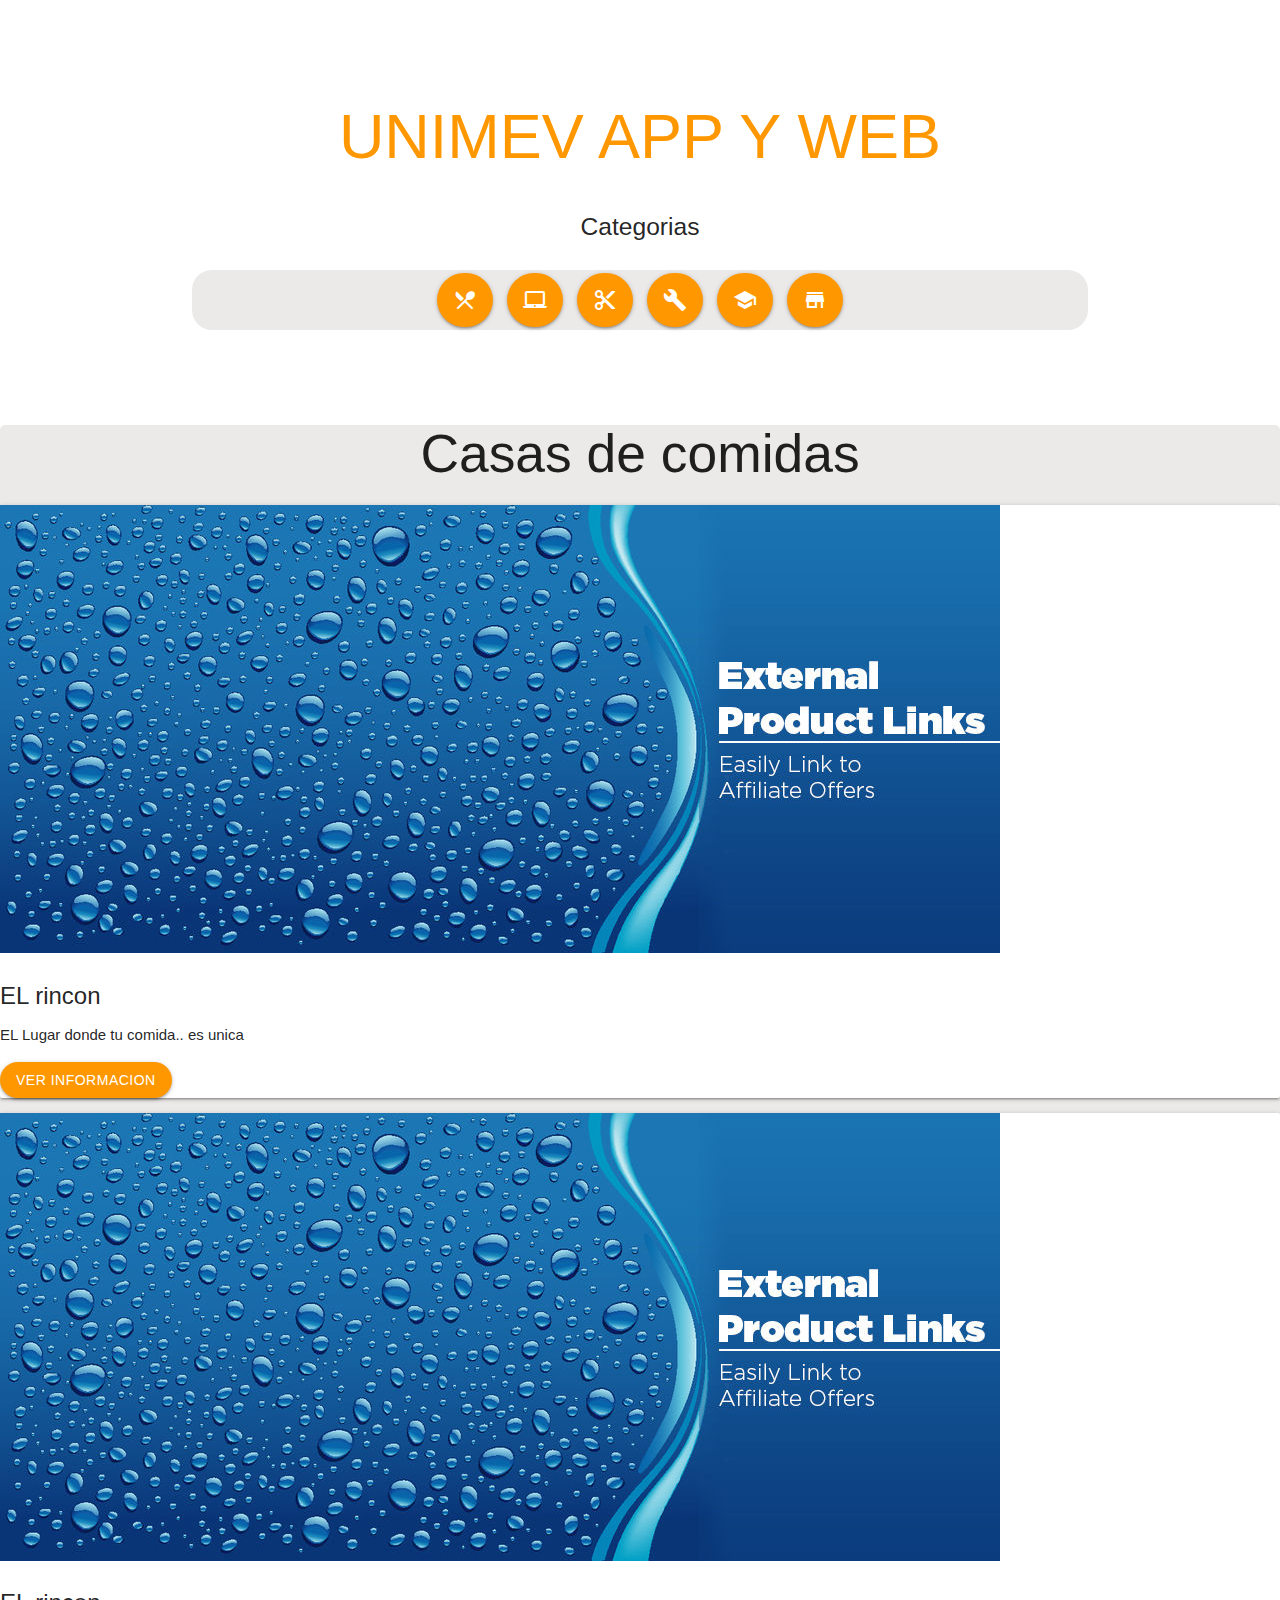
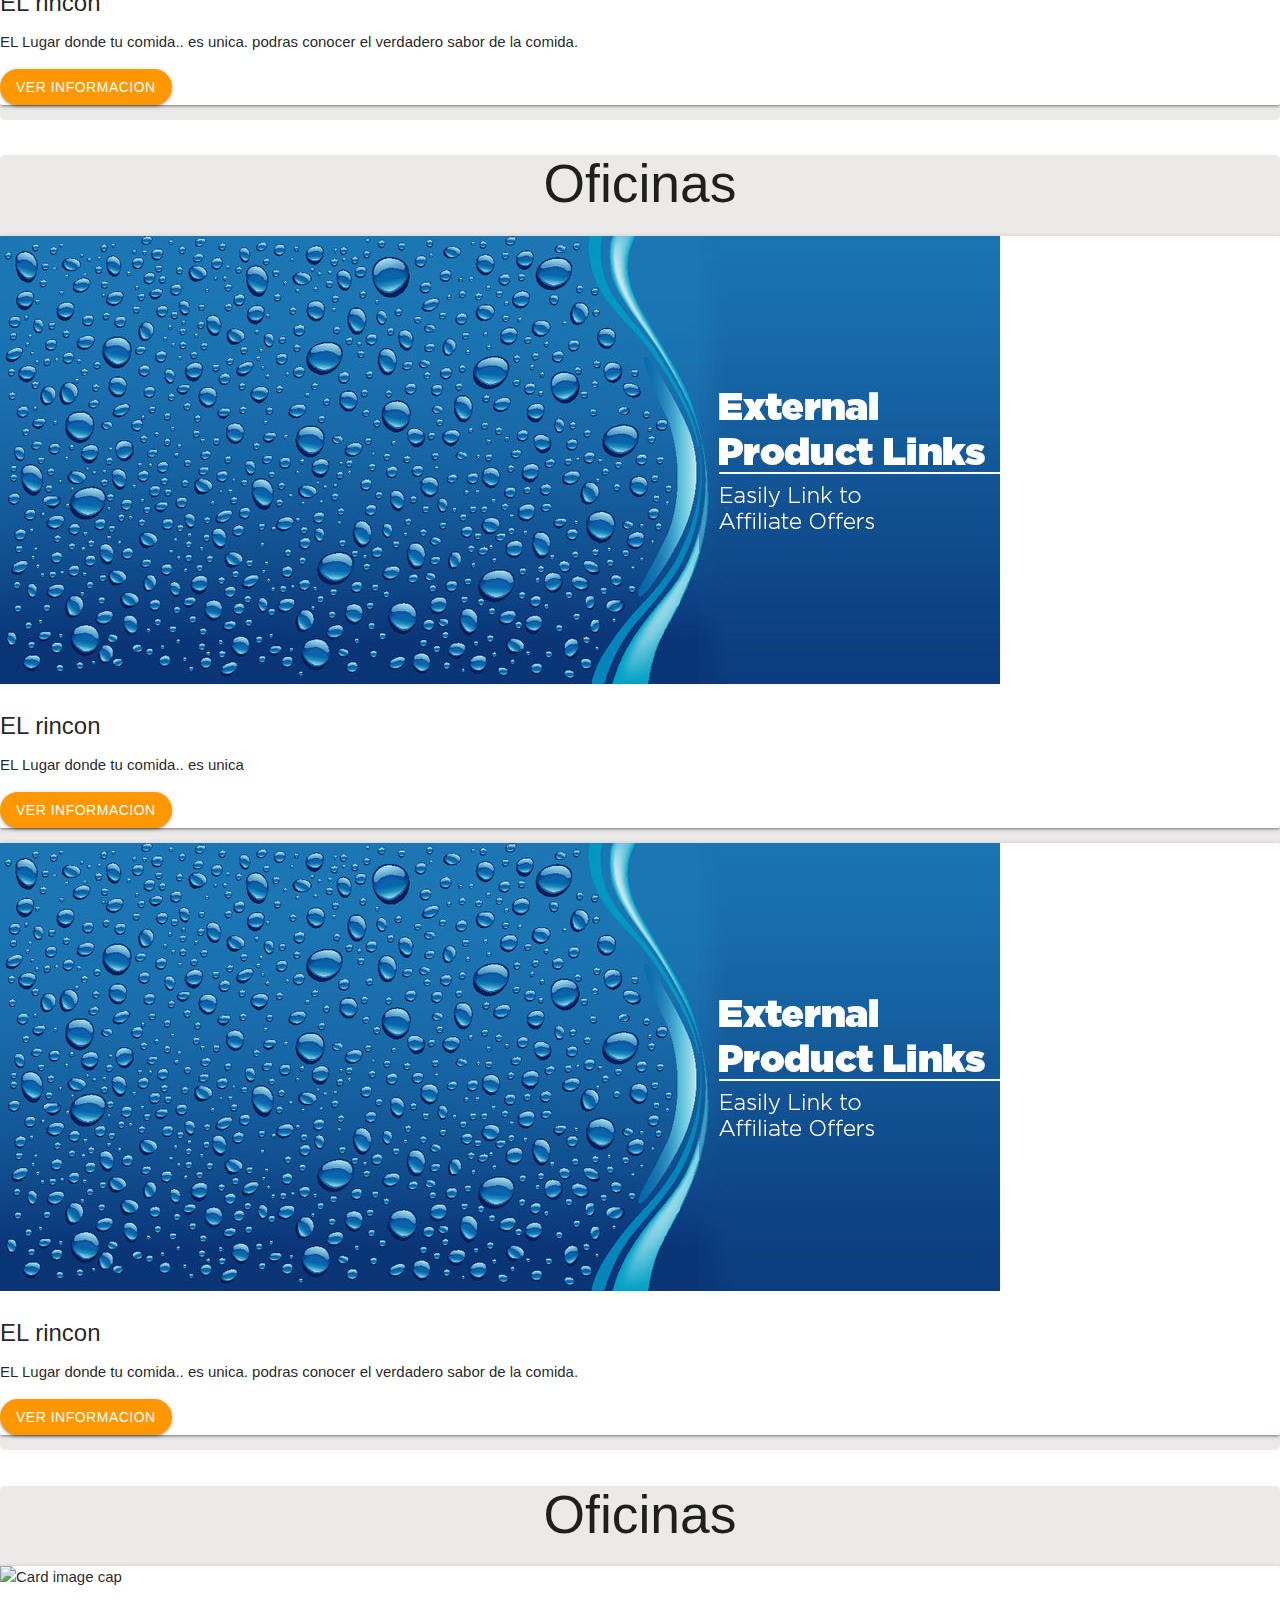
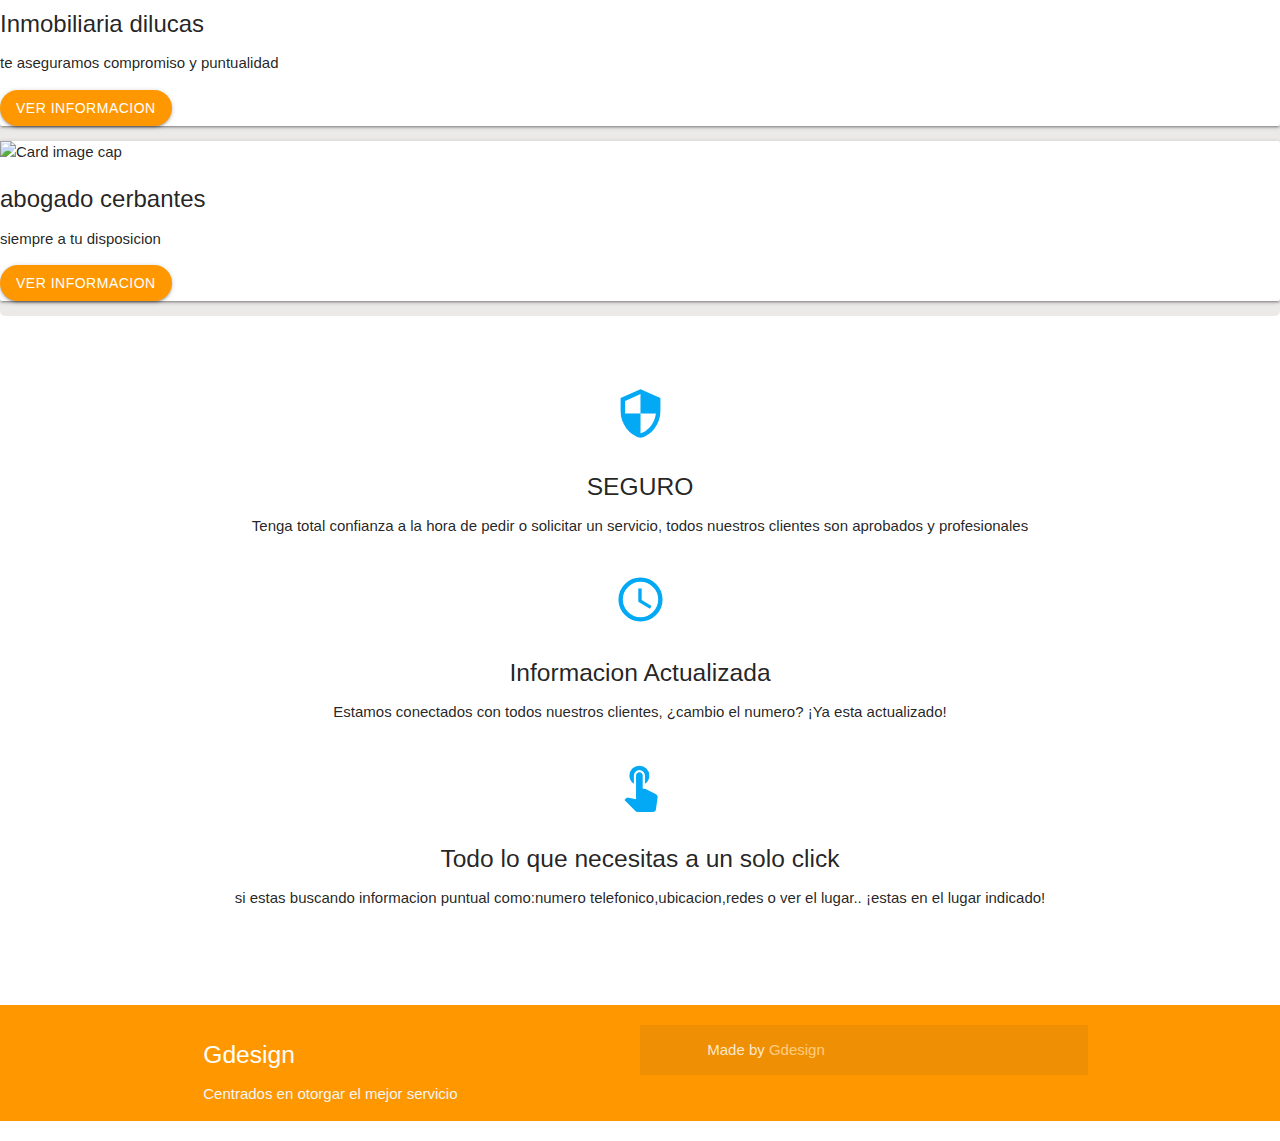
==== unimev/index.html @ 403d217b "Add files via upload" ====
<!DOCTYPE html>
<html lang="es">
<head>
  <meta http-equiv="Content-Type" content="text/html; charset=UTF-8"/>
  <meta name="viewport" content="width=device-width, initial-scale=1, maximum-scale=1.0"/>
  <meta name="viewport" content="width=device-width, initial-scale=1, shrink-to-fit=no">
  <link rel="stylesheet" href="https://stackpath.bootstrapcdn.com/bootstrap/4.2.1/css/bootstrap.min.css" integrity="sha384-GJzZqFGwb1QTTN6wy59ffF1BuGJpLSa9DkKMp0DgiMDm4iYMj70gZWKYbI706tWS" crossorigin="anonymous">
  <link rel="Icon" tipo="imagen/png" tamaños="96x96" href="img/logo2.png">

  <title>Uniweb</title>

  <!-- CSS  -->
  <link href="https://fonts.googleapis.com/icon?family=Material+Icons" rel="stylesheet">
  <link href="css/materialize.css" type="text/css" rel="stylesheet" media="screen,projection"/>
  <link href="css/style.css" type="text/css" rel="stylesheet" media="screen,projection"/>
</head>
<body>



  <div class="section no-pad-bot" id="index-banner">
    <div class="container">

      <br><br>
      <h1 class="header center orange-text">UNIMEV APP Y WEB</h1>
      <div class="row center">
        <h5 class="header col s12 light">Categorias</h5>
      </div>
      <div class="row center">
        <ul class=" col-12 ac">

          <a href="#ubicacion" id="download-button" role="tab" data-toggle="tab" class=" center nav-item nav-link  btn-large waves-effect waves-light orange"><i class="center material-icons ">local_dining</i></a>           
          <a href="#oficinas"  id="download-button" role="tab" data-toggle="tab" class=" center nav-item nav-link  btn-large waves-effect waves-light orange"><i class="center material-icons">laptop_mac</i></a>
          <a href="#ubicacion" id="download-button" role="tab" data-toggle="tab" class=" center nav-item nav-link  btn-large waves-effect waves-light orange"><i class="center material-icons">content_cut</i></a>
          <a href="#ubicacion" id="download-button" role="tab" data-toggle="tab" class=" center nav-item nav-link  btn-large waves-effect waves-light orange"><i class="center material-icons">build</i></a>
          <a href="#ubicacion" id="download-button" role="tab" data-toggle="tab" class=" center nav-item nav-link  btn-large waves-effect waves-light orange"><i class="center material-icons">school</i></a>
          <a href="#ubicacion" id="download-button" role="tab" data-toggle="tab" class=" center nav-item nav-link  btn-large waves-effect waves-light orange"><i class="center material-icons">store</i></a>

        </ul>
        
      <br><br>
      </div>
    </div>
  </div>
<!--                          casas de comida                       -->
  <section id="sectiona">  
  <div class="row">
      <div class="col-11 col-sm-9 col-md-8 col-lg-6 ml-auto mr-auto">
<div class="tab-content tab-space">
    <div class="tab-pane text-center gallery"  id="ubicacion">

      <h2 class="letra">Casas de comidas</h2>
      <div class="card">
<img class="card-img-top" src="img/banner.jpg" alt="Card image cap">
<div class="card-body">
<h4 class="card-title">EL rincon</h4>
<p class="card-text">
EL Lugar donde tu comida.. es unica
</p>
<a href="publicaciones/rincon-rincon.html" class="btn btn-primary">Ver Informacion</a>
</div>
</div>
<div class="card">
<img class="card-img-top" src="img/banner.jpg" alt="Card image cap">
<div class="card-body">
<h4 class="card-title">EL rincon</h4>
<p class="card-text">
EL Lugar donde tu comida.. es unica. podras conocer el verdadero sabor de la comida.
</p>
<a href="publicaciones/rincon-rincon.html" class="btn btn-primary">Ver Informacion</a>
</div>
</div>
</div>
</div>
</div>
</div>
</section>


<!--                         oficinas                      -->

<section id="sectiona">  
  <div class="row">
      <div class="col-11 col-sm-9 col-md-8 col-lg-6 ml-auto mr-auto">
<div class="tab-content tab-space">
    <div class="tab-pane text-center gallery"  id="ubicacion">
      
      <h2 class="letra">Oficinas</h2>
      <div class="card">
<img class="card-img-top" src="img/banner.jpg" alt="Card image cap">
<div class="card-body">
<h4 class="card-title">EL rincon</h4>
<p class="card-text">
EL Lugar donde tu comida.. es unica
</p>
<a href="publicaciones/rincon-rincon.html" class="btn btn-primary">Ver Informacion</a>
</div>
</div>
<div class="card">
<img class="card-img-top" src="img/banner.jpg" alt="Card image cap">
<div class="card-body">
<h4 class="card-title">EL rincon</h4>
<p class="card-text">
EL Lugar donde tu comida.. es unica. podras conocer el verdadero sabor de la comida.
</p>
<a href="publicaciones/rincon-rincon.html" class="btn btn-primary">Ver Informacion</a>
</div>
</div>
</div>
</div>
</div>
</div>
</section>

<!--                         oficinas                      -->

<section id="sectiona">  
  <div class="row">
      <div class="col-11 col-sm-9 col-md-8 col-lg-6 ml-auto mr-auto">
<div class="tab-content tab-space">
    <div class="tab-pane text-center gallery"  id="oficinas">
      
      <h2 class="letra">Oficinas</h2>
      <div class="card">
<img class="card-img-top" src="img/rincon.svg" alt="Card image cap">
<div class="card-body">
<h4 class="card-title">Inmobiliaria dilucas</h4>
<p class="card-text">
te aseguramos compromiso y puntualidad
</p>
<a href="publicaciones/rincon-rincon.html" class="btn btn-primary">Ver Informacion</a>
</div>
</div>
<div class="card">
<img class="card-img-top" src="img/rincon.svg" alt="Card image cap">
<div class="card-body">
<h4 class="card-title">abogado cerbantes</h4>
<p class="card-text">
siempre a tu disposicion
</p>
<a href="publicaciones/rincon-rincon.html" class="btn btn-primary">Ver Informacion</a>
</div>
</div>
</div>
</div>
</div>
</div>
</section>













  <div class="container">
    <div class="section">
      <!--   Icon Section   -->
      <div class="row">
        <div class="col-12 col-md-4 s12 m4">
          <div class="icon-block">
            <h2 class="center light-blue-text"><i class="material-icons">security</i></h2>
            <h5 class="center">SEGURO</h5>

            <p class="light letra">Tenga total confianza a la hora de pedir o solicitar un servicio, todos nuestros clientes son aprobados y profesionales</p>
          </div>
        </div>

        <div class="col-12 col-md-4 s12 m4">
          <div class="icon-block">
            <h2 class="center light-blue-text"><i class="material-icons">access_time </i></h2>
            <h5 class="center">Informacion Actualizada</h5>

            <p class="light letra">Estamos conectados con todos nuestros clientes, ¿cambio el numero? ¡Ya esta actualizado!</p>
          </div>
        </div>

        <div class="col-12 col-md-4 s12 m4">
          <div class="icon-block">
            <h2 class="center light-blue-text"><i class="material-icons">touch_app</i></h2>
            <h5 class="center">Todo lo que necesitas a un solo click</h5>

            <p class="light letra">si estas buscando informacion puntual como:numero telefonico,ubicacion,redes o ver el lugar.. ¡estas en el lugar indicado!</p>
          </div>
        </div>
      </div>

    </div>
    <br><br>
  </div>








  <footer class="page-footer orange">
    <div class="container">
      <div class="row">
        <div class="col l6 s12">
          <h5 class="white-text">Gdesign</h5>
          <p class="grey-text text-lighten-4">Centrados en otorgar el mejor servicio</p>


        </div>

    <div class="footer-copyright">
      <div class="container">
      Made by <a class="orange-text text-lighten-3" href="www.">Gdesign</a>
      </div>
    </div>
    </footer>
  <!--  Scripts-->
  <script src="https://code.jquery.com/jquery-2.1.1.min.js"></script>
  <script src="js/materialize.js"></script>
  <script src="js/init.js"></script>
  <script src="https://code.jquery.com/jquery-3.3.1.slim.min.js" integrity="sha384-q8i/X+965DzO0rT7abK41JStQIAqVgRVzpbzo5smXKp4YfRvH+8abtTE1Pi6jizo" crossorigin="anonymous"></script>
  <script src="https://cdnjs.cloudflare.com/ajax/libs/popper.js/1.14.6/umd/popper.min.js" integrity="sha384-wHAiFfRlMFy6i5SRaxvfOCifBUQy1xHdJ/yoi7FRNXMRBu5WHdZYu1hA6ZOblgut" crossorigin="anonymous"></script>
  <script src="https://stackpath.bootstrapcdn.com/bootstrap/4.2.1/js/bootstrap.min.js" integrity="sha384-B0UglyR+jN6CkvvICOB2joaf5I4l3gm9GU6Hc1og6Ls7i6U/mkkaduKaBhlAXv9k" crossorigin="anonymous"></script>

  </body>
</html>
---- unimev/css/style.css ----
/* Custom Stylesheet */
/**
 * Use this file to override Materialize files so you can update
 * the core Materialize files in the future
 *
 * Made By MaterializeCSS.com
 */

.icon-block {
  padding: 0 15px;
}
.icon-block .material-icons {
  font-size: inherit;

}
a:hover {
  color: #b4874c;
  text-decoration: underline;
}
.letra{
  font-family: Arial;
  text-align: center;
}
ul>*{
  margin: 3px 5px;
}
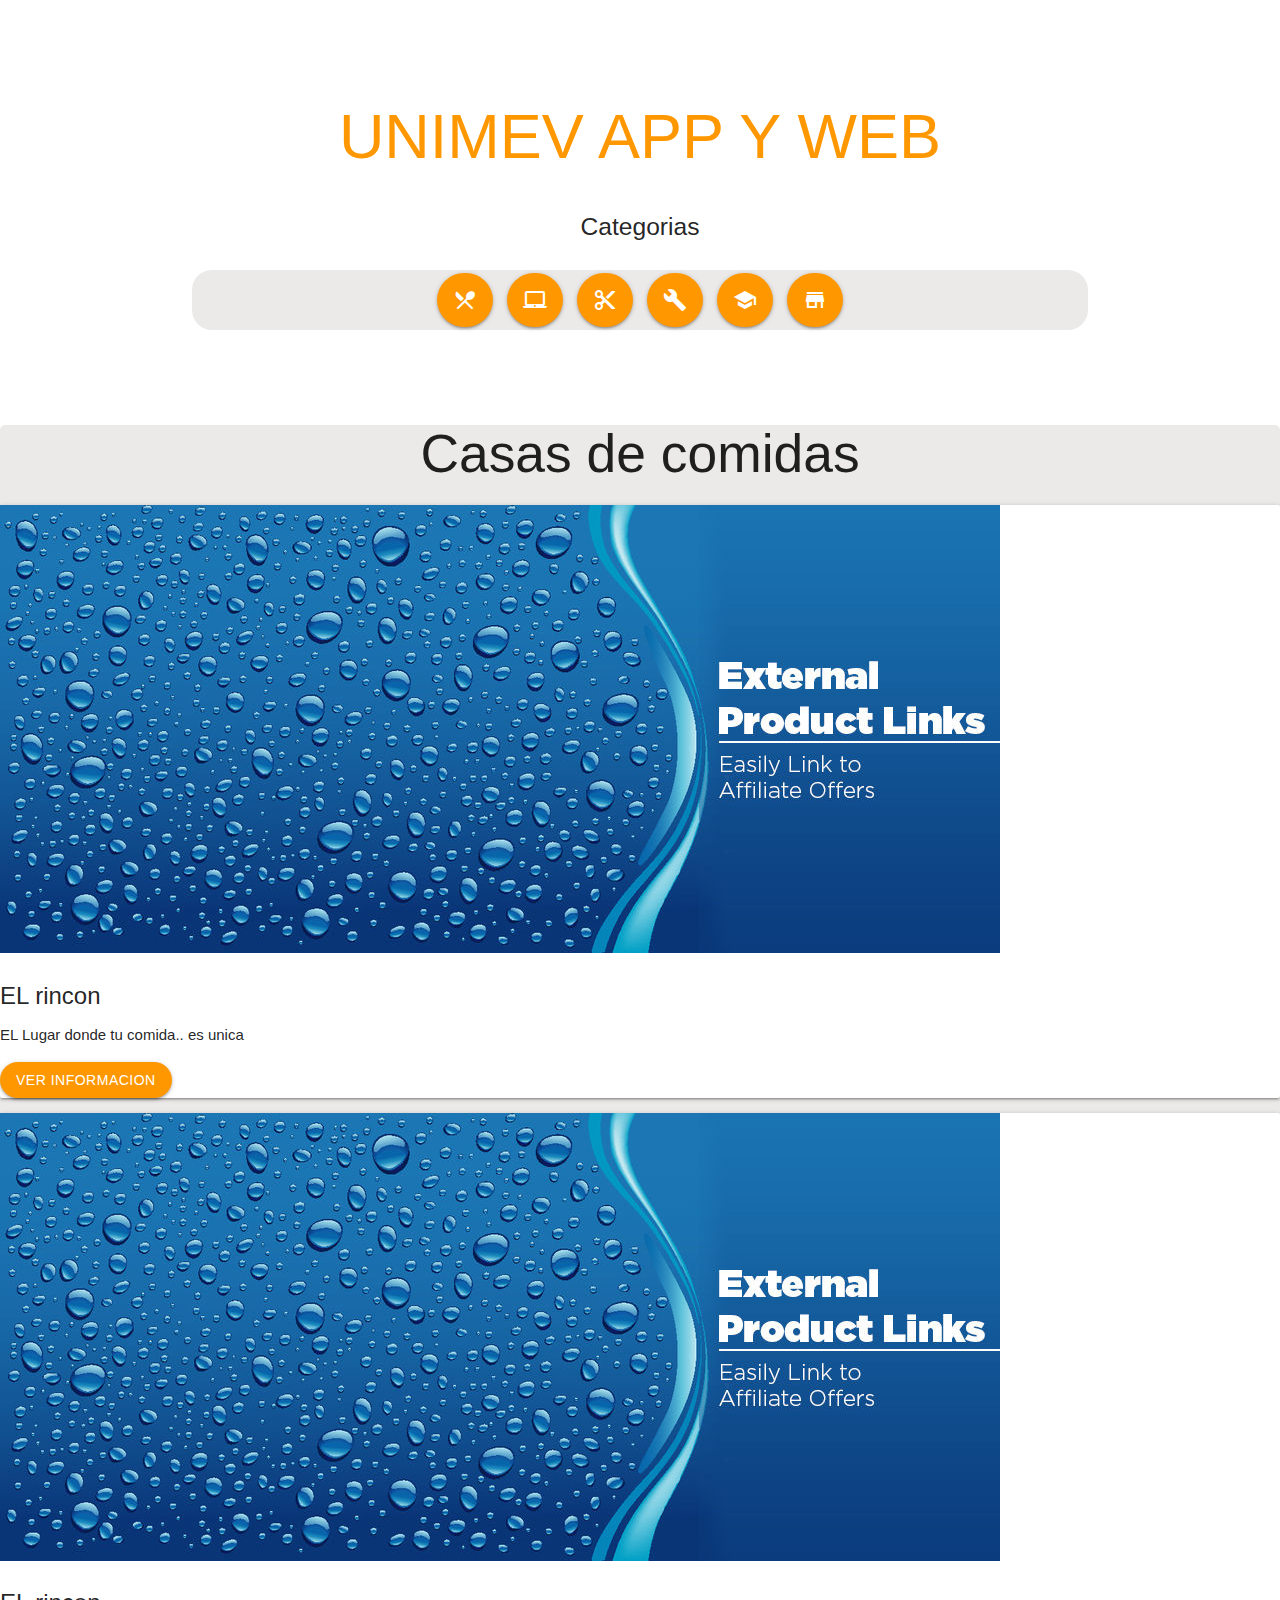
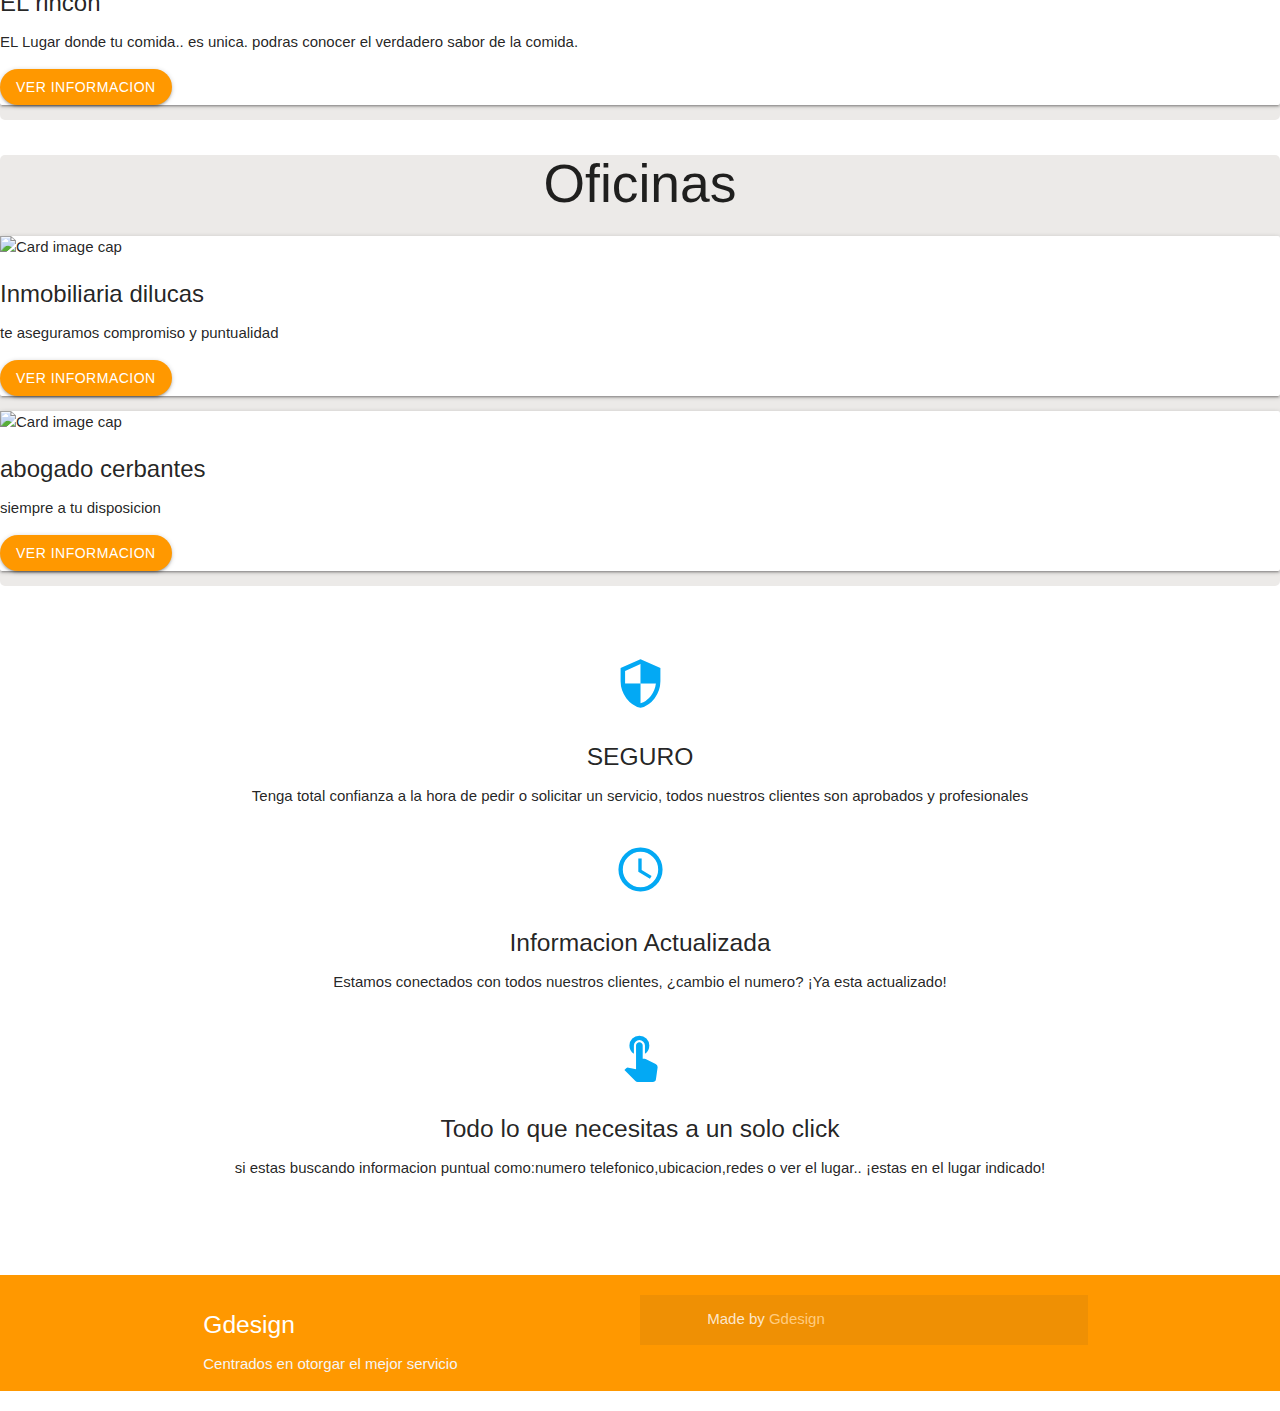
==== commit 5b9e3e27: "Update index.html" ====
--- a/unimev/index.html
+++ b/unimev/index.html
@@ -42,7 +42,9 @@
       </div>
     </div>
   </div>
+  
 <!--                          casas de comida                       -->
+  
   <section id="sectiona">  
   <div class="row">
       <div class="col-11 col-sm-9 col-md-8 col-lg-6 ml-auto mr-auto">
@@ -57,7 +59,7 @@
 <p class="card-text">
 EL Lugar donde tu comida.. es unica
 </p>
-<a href="publicaciones/rincon-rincon.html" class="btn btn-primary">Ver Informacion</a>
+<a href="https://gianfrancoropel.github.io/qwertyasdfghzxcvbn/unimev/publicaciones/rincon/rincon.html" class="btn btn-primary">Ver Informacion</a>
 </div>
 </div>
 <div class="card">
@@ -67,43 +69,7 @@
 <p class="card-text">
 EL Lugar donde tu comida.. es unica. podras conocer el verdadero sabor de la comida.
 </p>
-<a href="publicaciones/rincon-rincon.html" class="btn btn-primary">Ver Informacion</a>
-</div>
-</div>
-</div>
-</div>
-</div>
-</div>
-</section>
-
-
-<!--                         oficinas                      -->
-
-<section id="sectiona">  
-  <div class="row">
-      <div class="col-11 col-sm-9 col-md-8 col-lg-6 ml-auto mr-auto">
-<div class="tab-content tab-space">
-    <div class="tab-pane text-center gallery"  id="ubicacion">
-      
-      <h2 class="letra">Oficinas</h2>
-      <div class="card">
-<img class="card-img-top" src="img/banner.jpg" alt="Card image cap">
-<div class="card-body">
-<h4 class="card-title">EL rincon</h4>
-<p class="card-text">
-EL Lugar donde tu comida.. es unica
-</p>
-<a href="publicaciones/rincon-rincon.html" class="btn btn-primary">Ver Informacion</a>
-</div>
-</div>
-<div class="card">
-<img class="card-img-top" src="img/banner.jpg" alt="Card image cap">
-<div class="card-body">
-<h4 class="card-title">EL rincon</h4>
-<p class="card-text">
-EL Lugar donde tu comida.. es unica. podras conocer el verdadero sabor de la comida.
-</p>
-<a href="publicaciones/rincon-rincon.html" class="btn btn-primary">Ver Informacion</a>
+<a href="https://gianfrancoropel.github.io/qwertyasdfghzxcvbn/unimev/publicaciones/forah/forah.html" class="btn btn-primary">Ver Informacion</a>
 </div>
 </div>
 </div>
@@ -113,6 +79,7 @@
 </section>
 
 <!--                         oficinas                      -->
+  
 
 <section id="sectiona">  
   <div class="row">
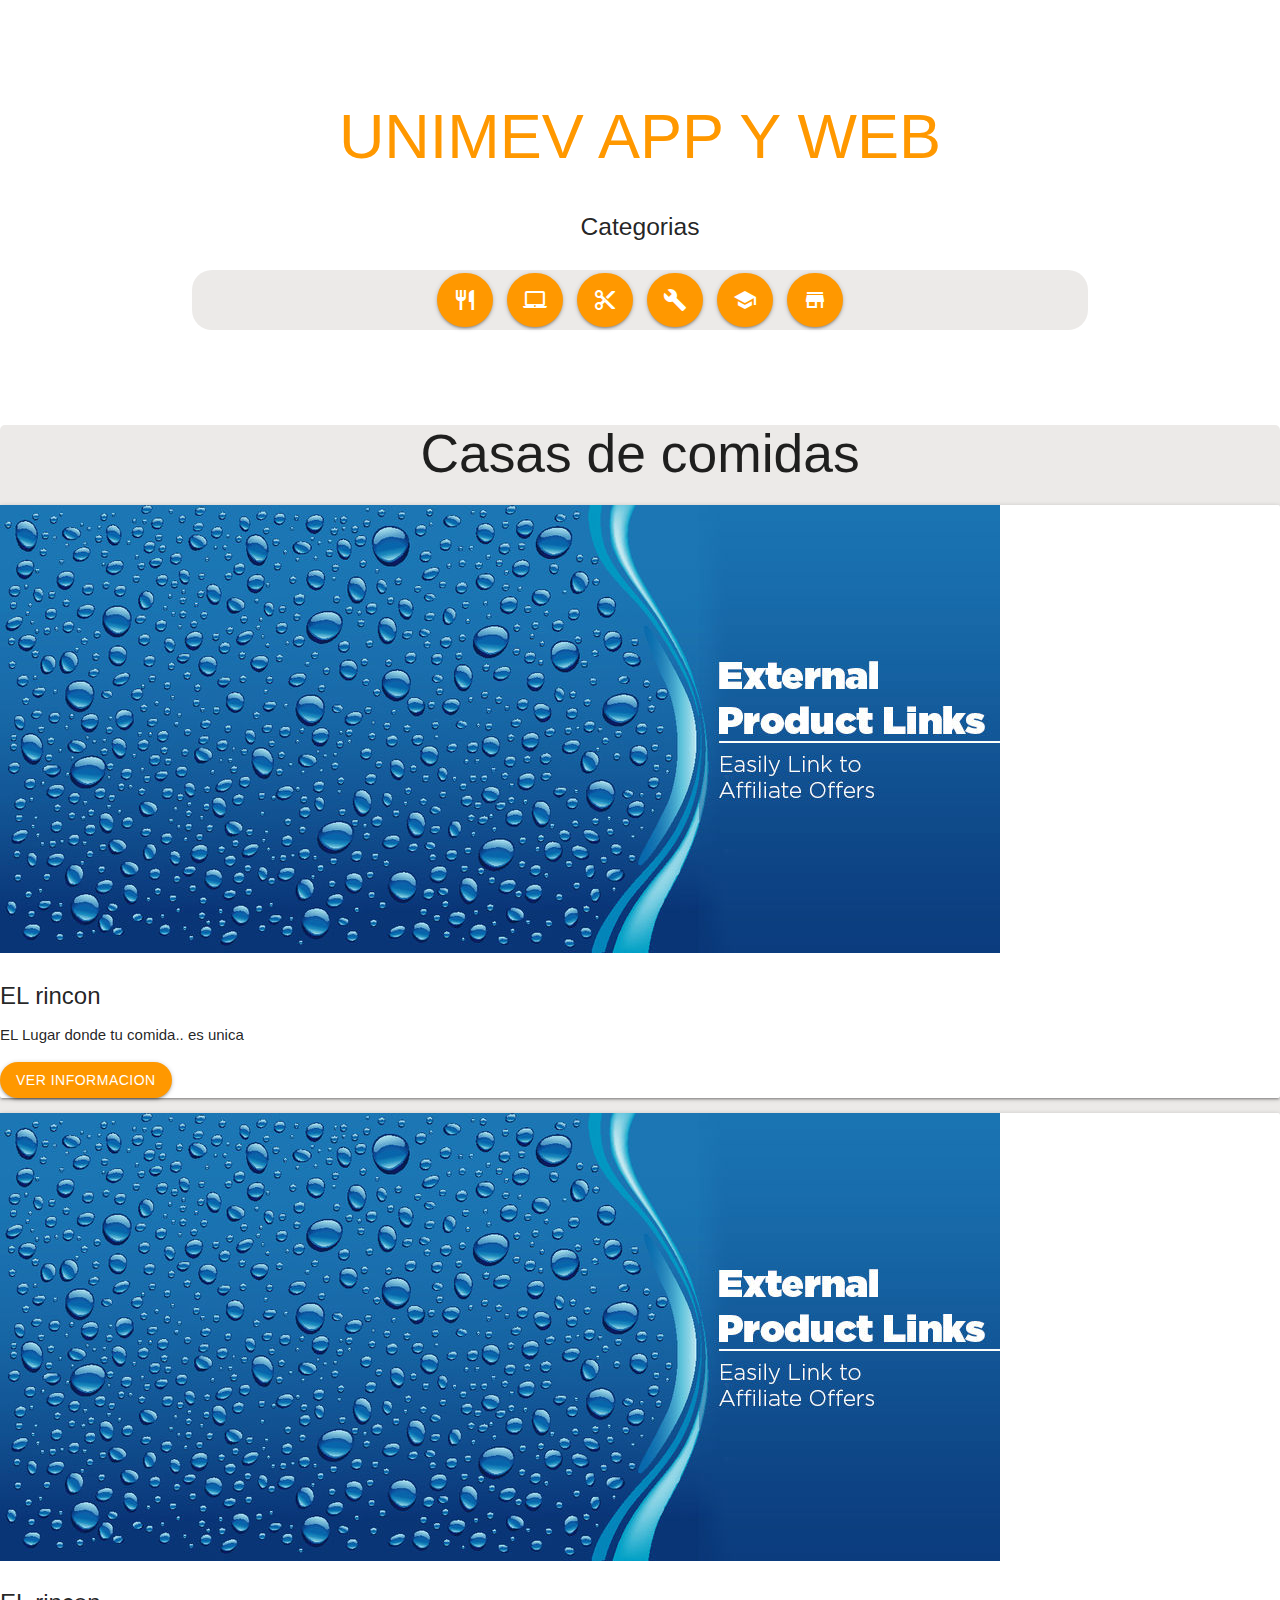
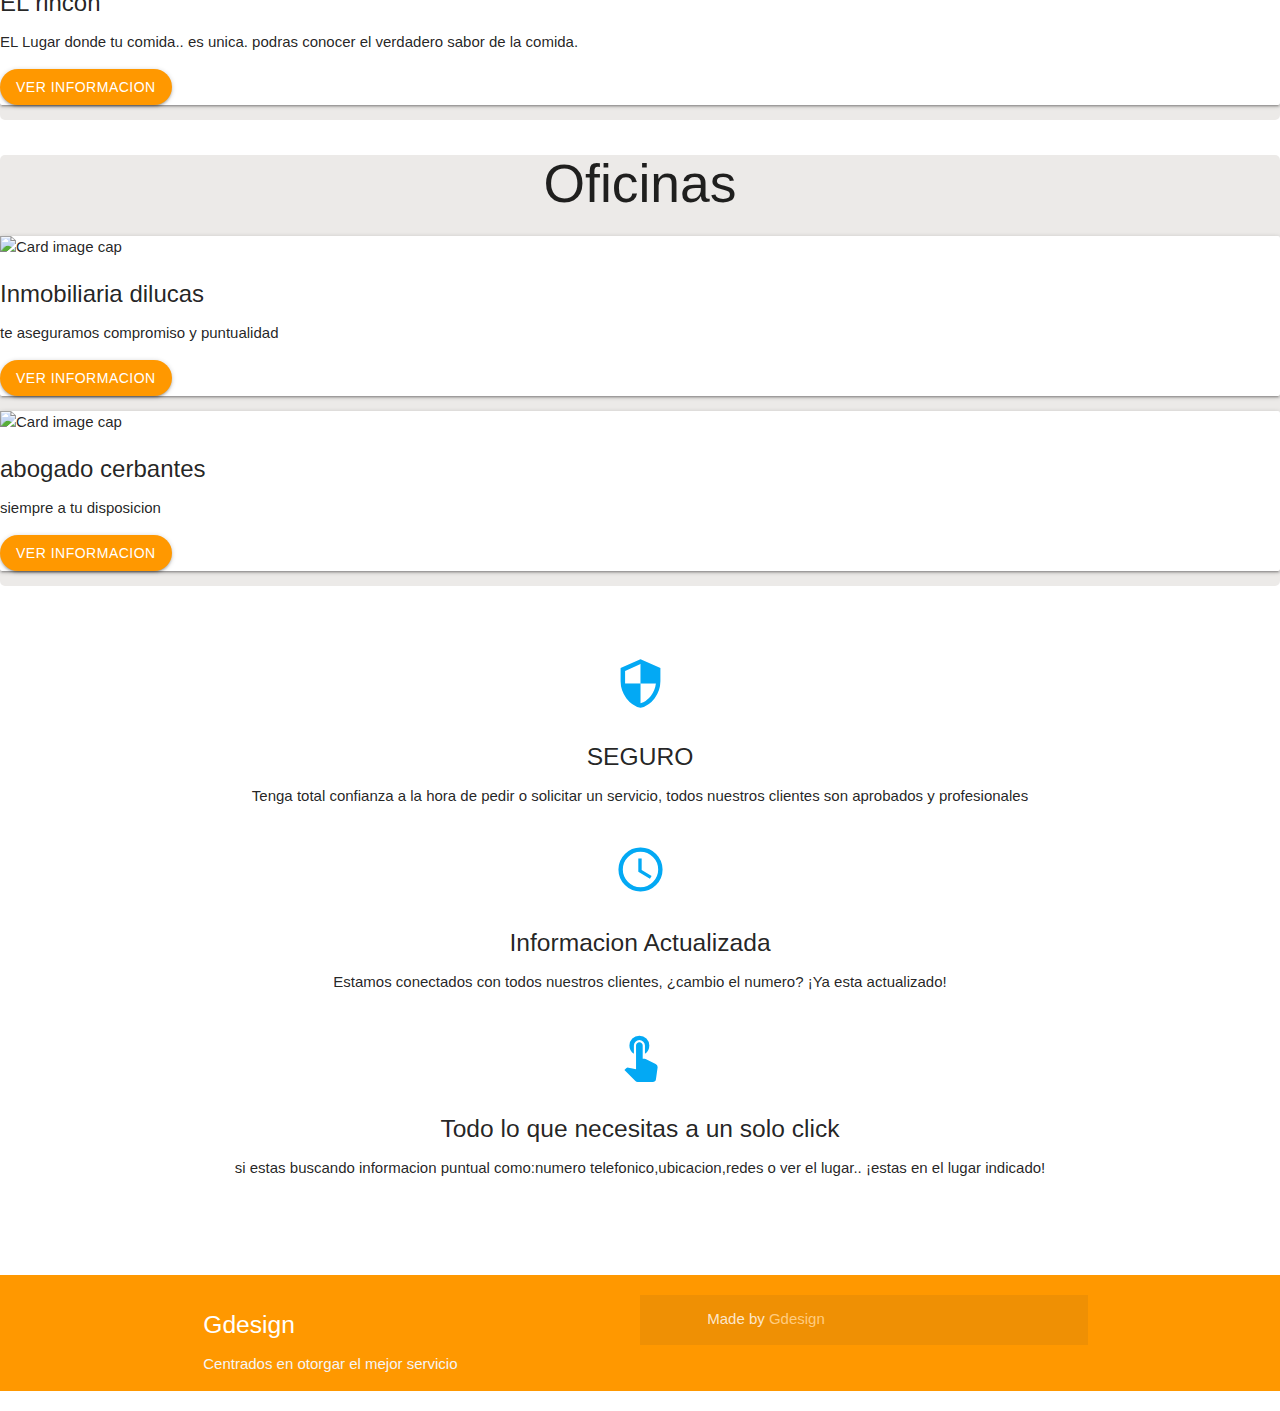
==== commit a8ca5327: "Update index.html" ====
--- a/unimev/index.html
+++ b/unimev/index.html
@@ -20,7 +20,6 @@
 
   <div class="section no-pad-bot" id="index-banner">
     <div class="container">
-
       <br><br>
       <h1 class="header center orange-text">UNIMEV APP Y WEB</h1>
       <div class="row center">
@@ -28,8 +27,7 @@
       </div>
       <div class="row center">
         <ul class=" col-12 ac">
-
-          <a href="#ubicacion" id="download-button" role="tab" data-toggle="tab" class=" center nav-item nav-link  btn-large waves-effect waves-light orange"><i class="center material-icons ">local_dining</i></a>           
+          <a href="#ubicacion" id="download-button" role="tab" data-toggle="tab" class=" center nav-item nav-link  btn-large waves-effect waves-light orange"><i class="center material-icons">restaurant</i></a>
           <a href="#oficinas"  id="download-button" role="tab" data-toggle="tab" class=" center nav-item nav-link  btn-large waves-effect waves-light orange"><i class="center material-icons">laptop_mac</i></a>
           <a href="#ubicacion" id="download-button" role="tab" data-toggle="tab" class=" center nav-item nav-link  btn-large waves-effect waves-light orange"><i class="center material-icons">content_cut</i></a>
           <a href="#ubicacion" id="download-button" role="tab" data-toggle="tab" class=" center nav-item nav-link  btn-large waves-effect waves-light orange"><i class="center material-icons">build</i></a>
@@ -42,9 +40,7 @@
       </div>
     </div>
   </div>
-  
 <!--                          casas de comida                       -->
-  
   <section id="sectiona">  
   <div class="row">
       <div class="col-11 col-sm-9 col-md-8 col-lg-6 ml-auto mr-auto">
@@ -78,14 +74,14 @@
 </div>
 </section>
 
+
 <!--                         oficinas                      -->
-  
 
 <section id="sectiona">  
   <div class="row">
       <div class="col-11 col-sm-9 col-md-8 col-lg-6 ml-auto mr-auto">
 <div class="tab-content tab-space">
-    <div class="tab-pane text-center gallery"  id="oficinas">
+    <div  class="tab-pane text-center gallery"  id="oficinas">
       
       <h2 class="letra">Oficinas</h2>
       <div class="card">
@@ -114,21 +110,9 @@
 </div>
 </section>
 
-
-
-
-
-
-
-
-
-
-
-
-
+      <!--   Icon Section   -->
   <div class="container">
     <div class="section">
-      <!--   Icon Section   -->
       <div class="row">
         <div class="col-12 col-md-4 s12 m4">
           <div class="icon-block">
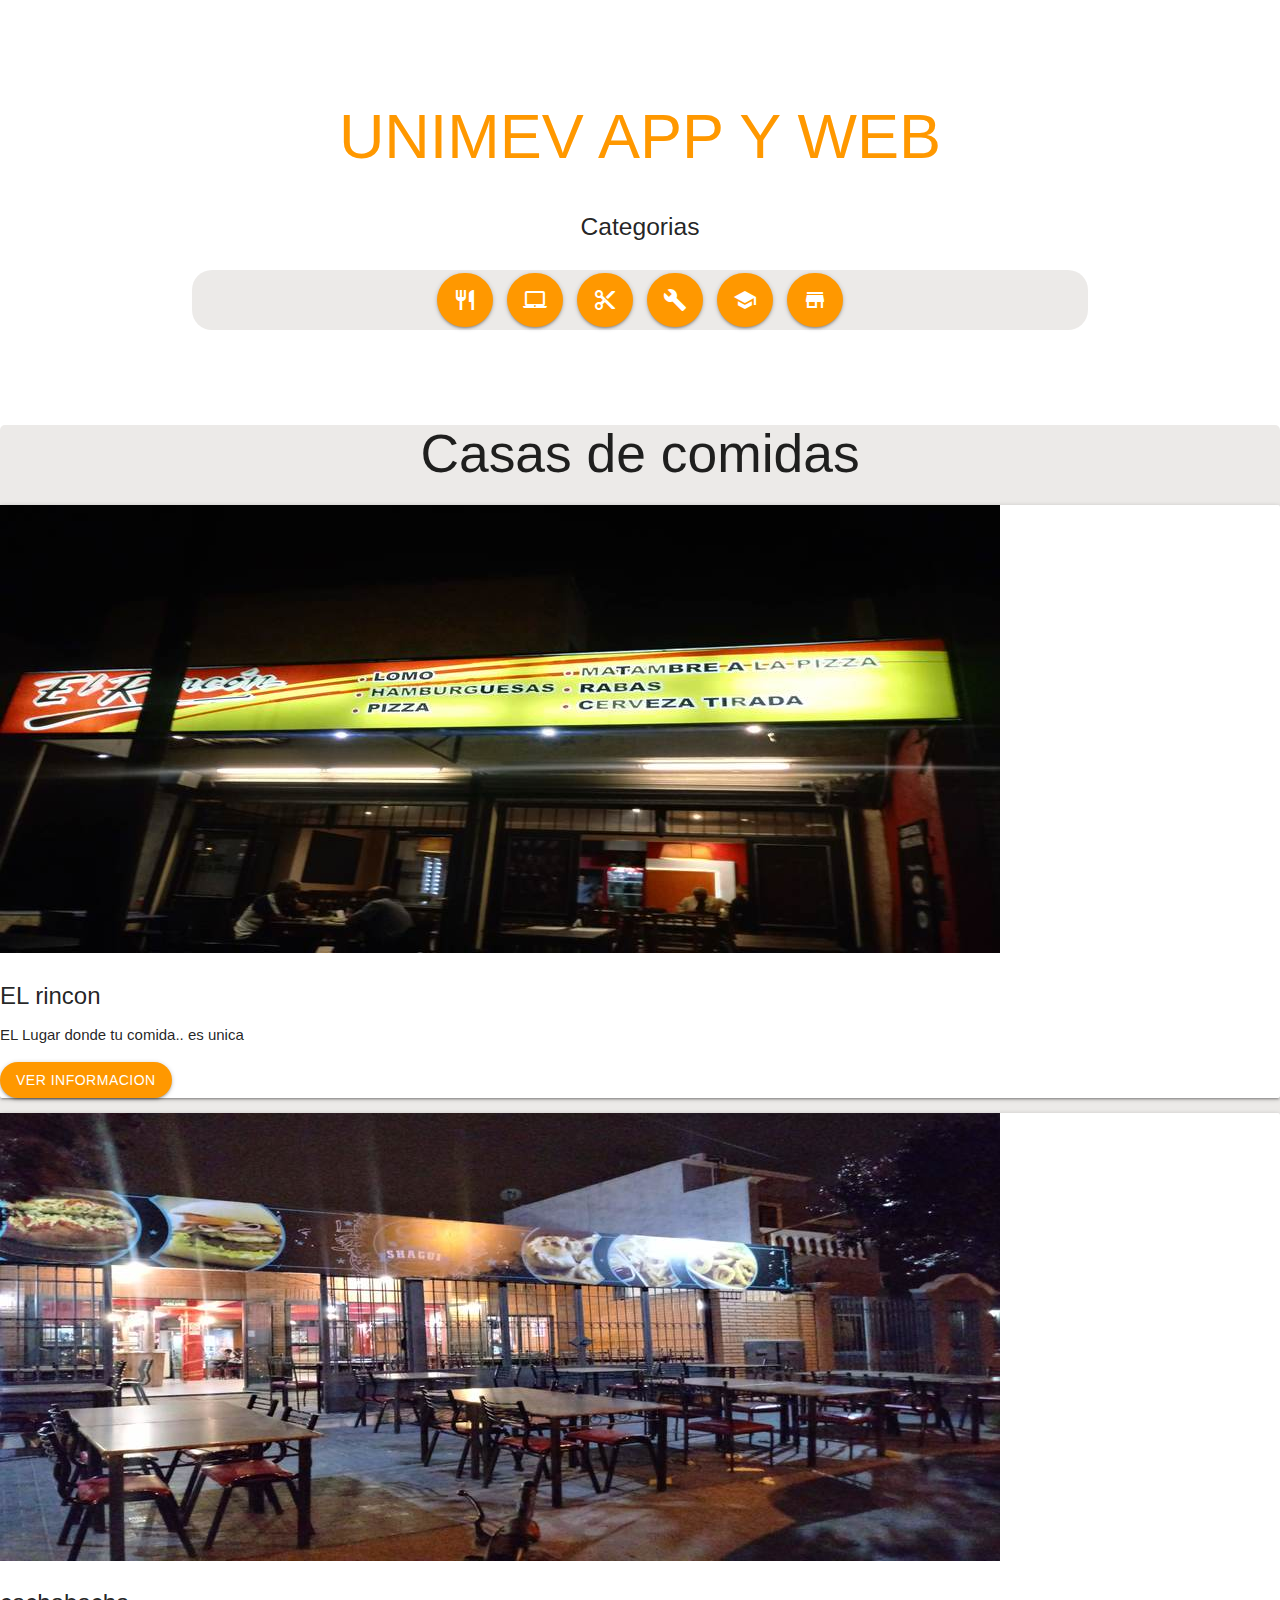
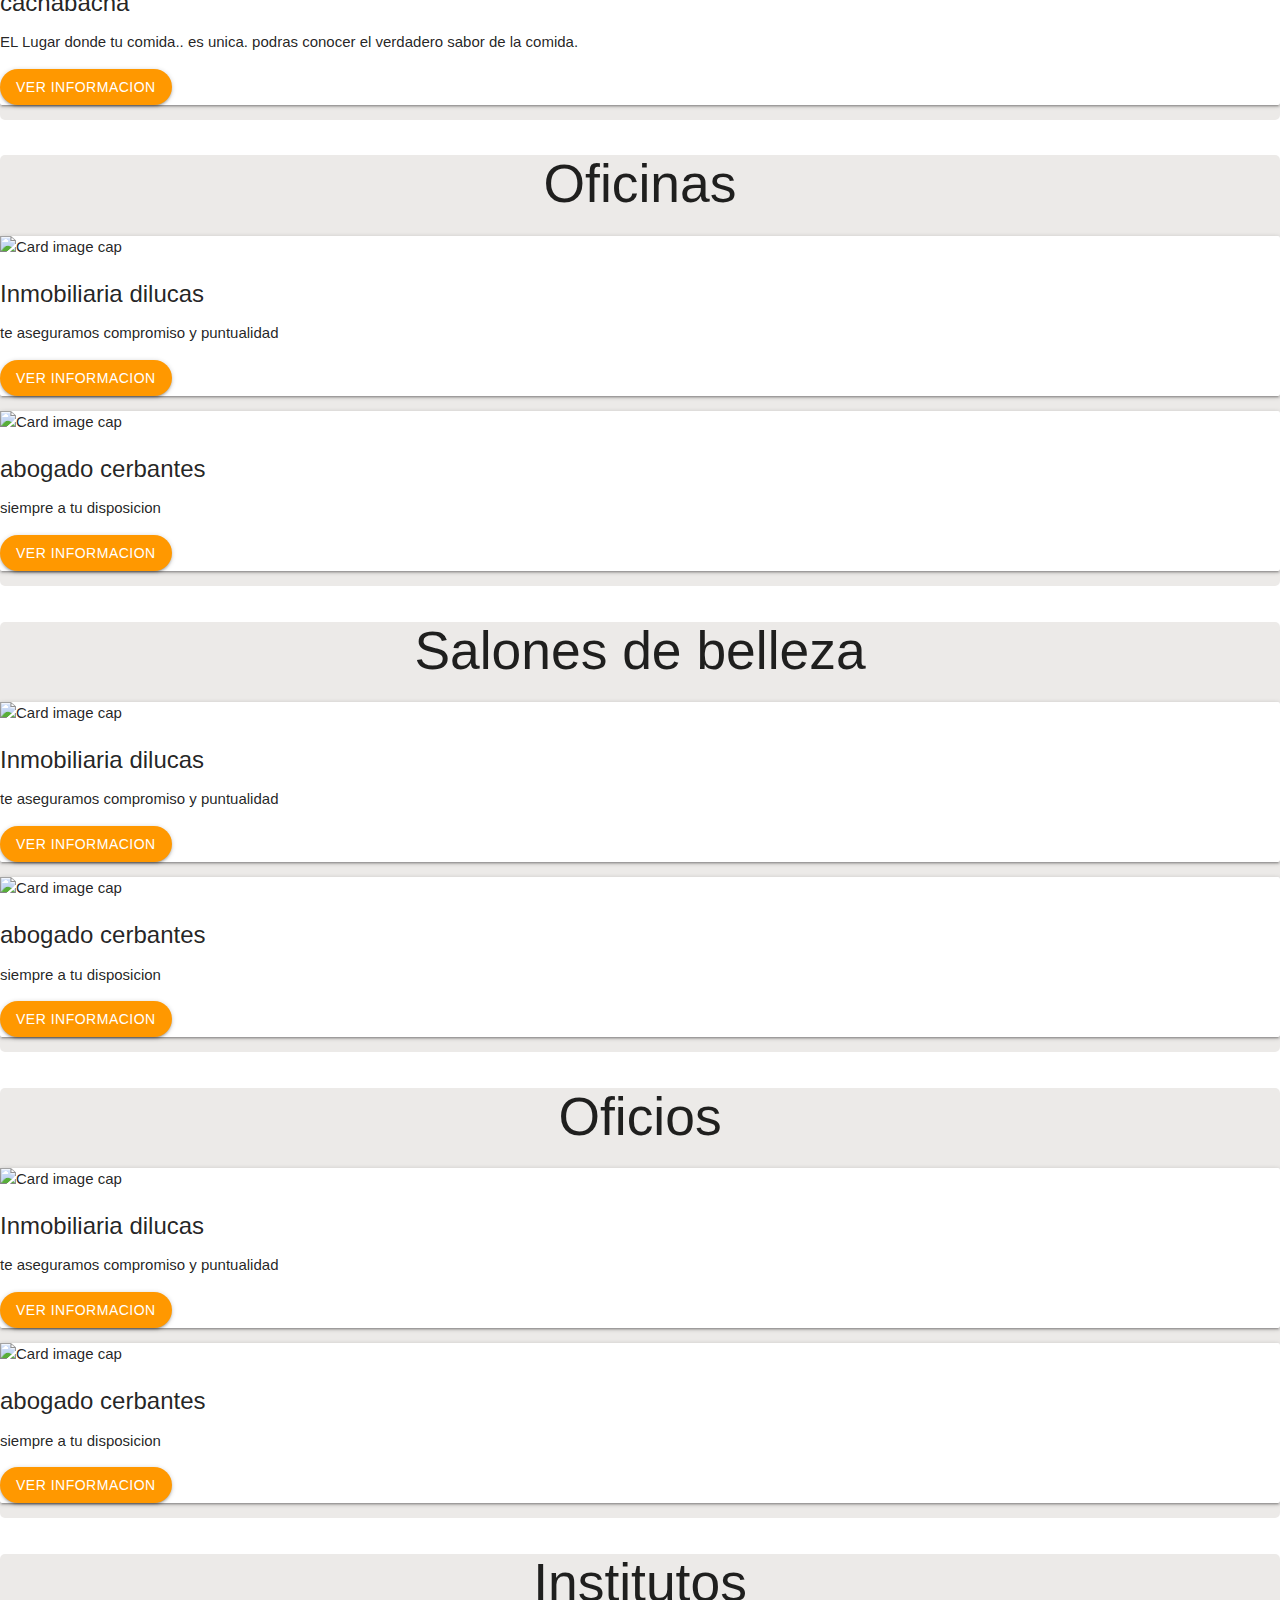
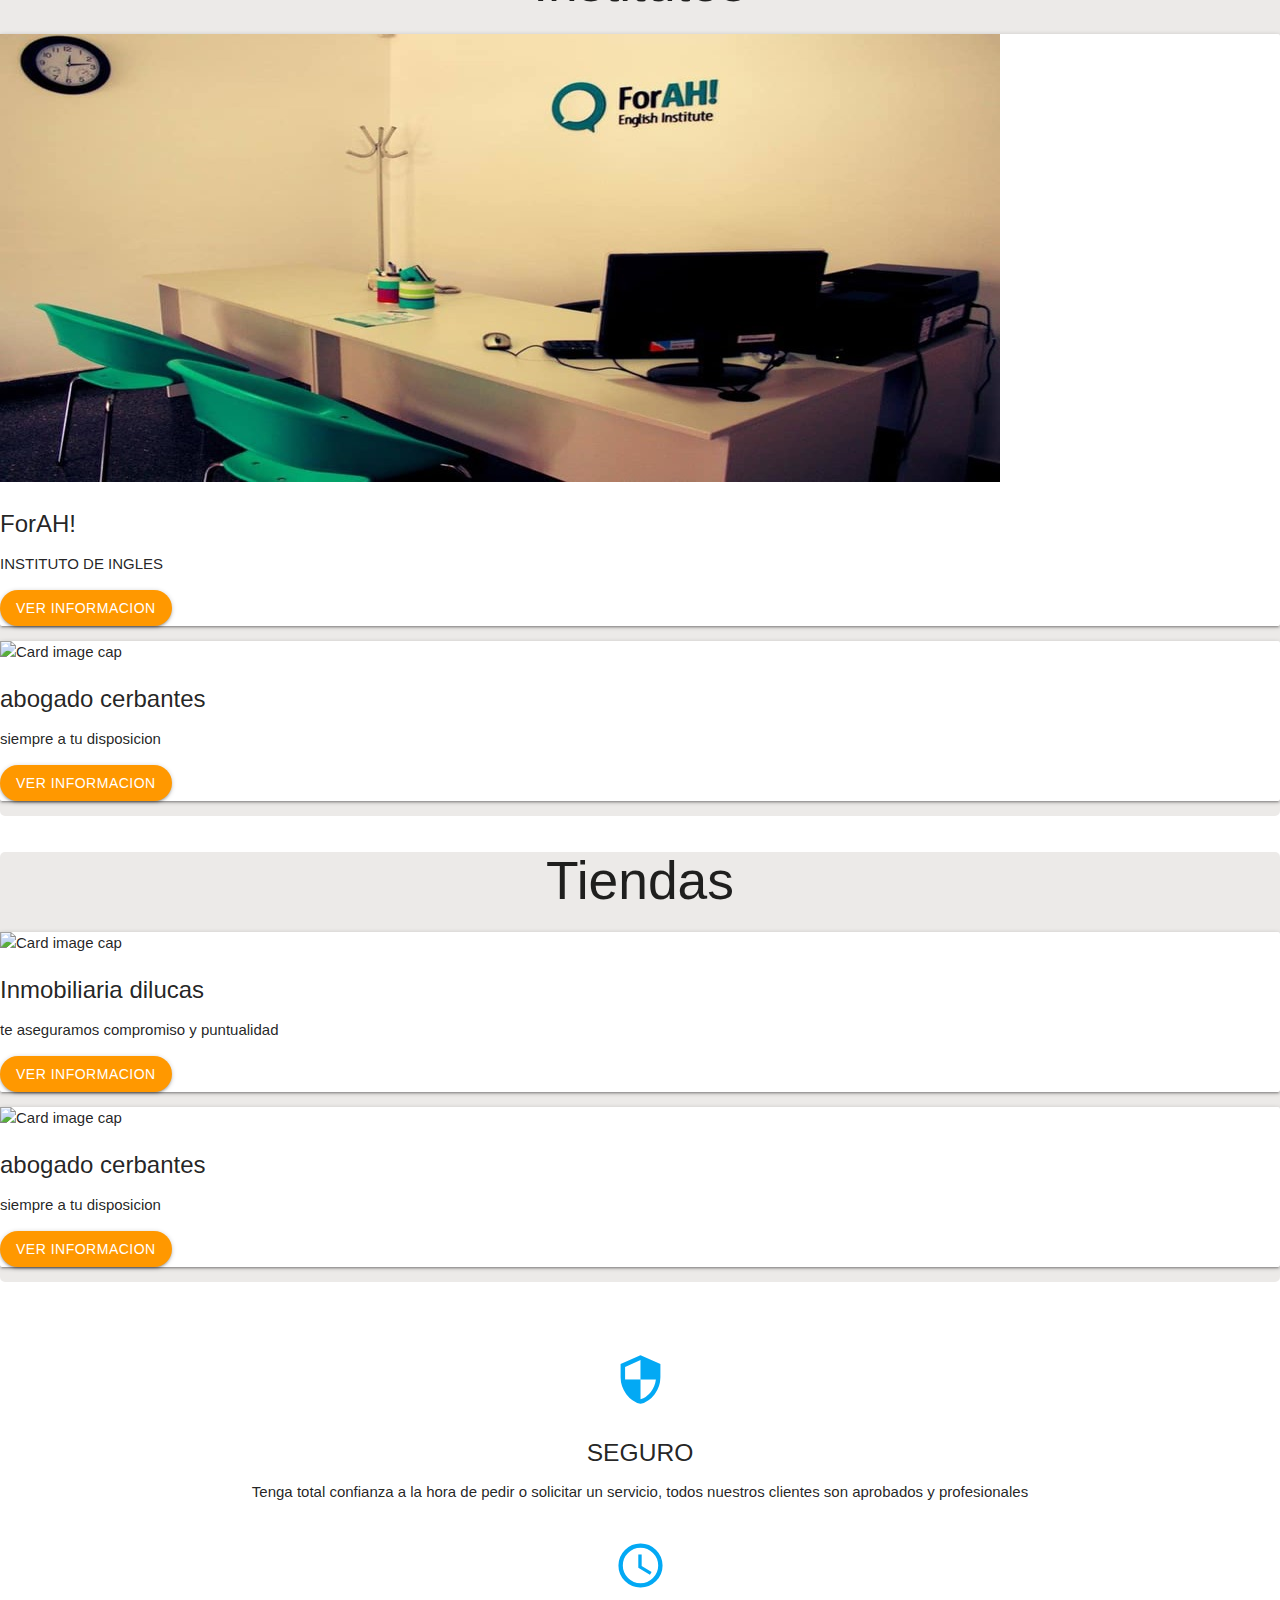
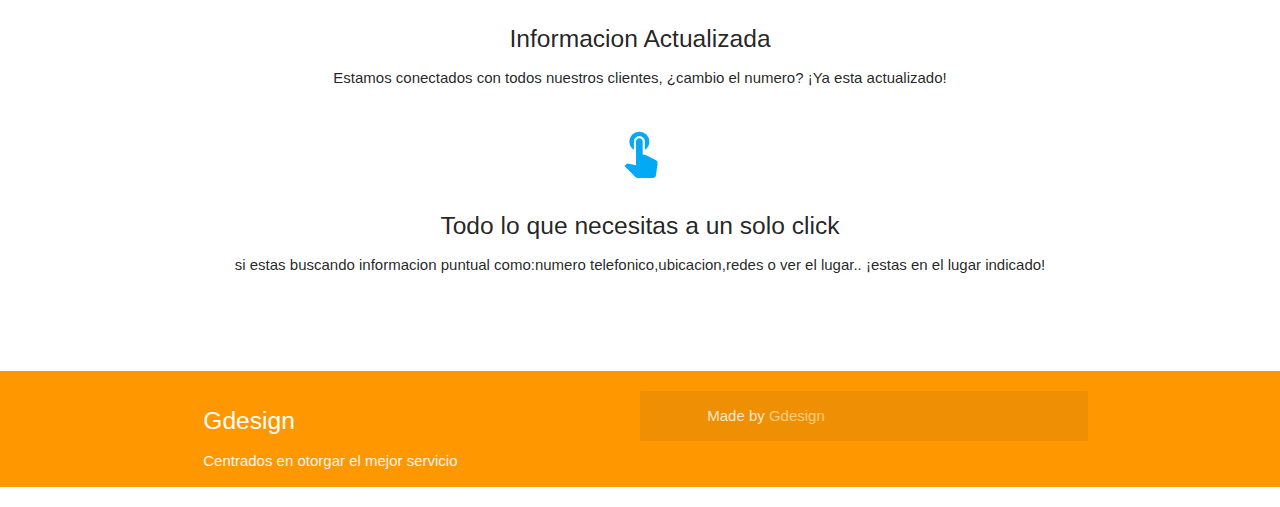
==== commit 8cf1827e: "Update index.html" ====
--- a/unimev/index.html
+++ b/unimev/index.html
@@ -27,12 +27,12 @@
       </div>
       <div class="row center">
         <ul class=" col-12 ac">
-          <a href="#ubicacion" id="download-button" role="tab" data-toggle="tab" class=" center nav-item nav-link  btn-large waves-effect waves-light orange"><i class="center material-icons">restaurant</i></a>
+          <a href="#comidas" id="download-button" role="tab" data-toggle="tab" class=" center nav-item nav-link  btn-large waves-effect waves-light orange"><i class="center material-icons">restaurant</i></a>
           <a href="#oficinas"  id="download-button" role="tab" data-toggle="tab" class=" center nav-item nav-link  btn-large waves-effect waves-light orange"><i class="center material-icons">laptop_mac</i></a>
-          <a href="#ubicacion" id="download-button" role="tab" data-toggle="tab" class=" center nav-item nav-link  btn-large waves-effect waves-light orange"><i class="center material-icons">content_cut</i></a>
-          <a href="#ubicacion" id="download-button" role="tab" data-toggle="tab" class=" center nav-item nav-link  btn-large waves-effect waves-light orange"><i class="center material-icons">build</i></a>
-          <a href="#ubicacion" id="download-button" role="tab" data-toggle="tab" class=" center nav-item nav-link  btn-large waves-effect waves-light orange"><i class="center material-icons">school</i></a>
-          <a href="#ubicacion" id="download-button" role="tab" data-toggle="tab" class=" center nav-item nav-link  btn-large waves-effect waves-light orange"><i class="center material-icons">store</i></a>
+          <a href="#pelu" id="download-button" role="tab" data-toggle="tab" class=" center nav-item nav-link  btn-large waves-effect waves-light orange"><i class="center material-icons">content_cut</i></a>
+          <a href="#oficce" id="download-button" role="tab" data-toggle="tab" class=" center nav-item nav-link  btn-large waves-effect waves-light orange"><i class="center material-icons">build</i></a>
+          <a href="#institute" id="download-button" role="tab" data-toggle="tab" class=" center nav-item nav-link  btn-large waves-effect waves-light orange"><i class="center material-icons">school</i></a>
+          <a href="#market" id="download-button" role="tab" data-toggle="tab" class=" center nav-item nav-link  btn-large waves-effect waves-light orange"><i class="center material-icons">store</i></a>
 
         </ul>
         
@@ -45,11 +45,11 @@
   <div class="row">
       <div class="col-11 col-sm-9 col-md-8 col-lg-6 ml-auto mr-auto">
 <div class="tab-content tab-space">
-    <div class="tab-pane text-center gallery"  id="ubicacion">
+    <div class="tab-pane text-center gallery"  id="comidas">
 
       <h2 class="letra">Casas de comidas</h2>
       <div class="card">
-<img class="card-img-top" src="img/banner.jpg" alt="Card image cap">
+<img class="card-img-top" src="img/rincon.jpg" alt="Card image cap">
 <div class="card-body">
 <h4 class="card-title">EL rincon</h4>
 <p class="card-text">
@@ -59,13 +59,13 @@
 </div>
 </div>
 <div class="card">
-<img class="card-img-top" src="img/banner.jpg" alt="Card image cap">
+<img class="card-img-top" src="img/cacha.jpg" alt="Card image cap">
 <div class="card-body">
-<h4 class="card-title">EL rincon</h4>
+<h4 class="card-title">cachabacha</h4>
 <p class="card-text">
 EL Lugar donde tu comida.. es unica. podras conocer el verdadero sabor de la comida.
 </p>
-<a href="https://gianfrancoropel.github.io/qwertyasdfghzxcvbn/unimev/publicaciones/forah/forah.html" class="btn btn-primary">Ver Informacion</a>
+<a href="https://gianfrancoropel.github.io/qwertyasdfghzxcvbn/unimev/publicaciones/rincon/rincon.html" class="btn btn-primary">Ver Informacion</a>
 </div>
 </div>
 </div>
@@ -94,6 +94,8 @@
 <a href="publicaciones/rincon-rincon.html" class="btn btn-primary">Ver Informacion</a>
 </div>
 </div>
+
+
 <div class="card">
 <img class="card-img-top" src="img/rincon.svg" alt="Card image cap">
 <div class="card-body">
@@ -109,6 +111,166 @@
 </div>
 </div>
 </section>
+<!--                         pelu                      -->
+
+<section id="sectiona">  
+    <div class="row">
+        <div class="col-11 col-sm-9 col-md-8 col-lg-6 ml-auto mr-auto">
+  <div class="tab-content tab-space">
+      <div  class="tab-pane text-center gallery"  id="pelu">
+        
+        <h2 class="letra">Salones de belleza</h2>
+        <div class="card">
+  <img class="card-img-top" src="img/rincon.svg" alt="Card image cap">
+  <div class="card-body">
+  <h4 class="card-title">Inmobiliaria dilucas</h4>
+  <p class="card-text">
+  te aseguramos compromiso y puntualidad
+  </p>
+  <a href="publicaciones/rincon-rincon.html" class="btn btn-primary">Ver Informacion</a>
+  </div>
+  </div>
+  
+  
+  <div class="card">
+  <img class="card-img-top" src="img/rincon.svg" alt="Card image cap">
+  <div class="card-body">
+  <h4 class="card-title">abogado cerbantes</h4>
+  <p class="card-text">
+  siempre a tu disposicion
+  </p>
+  <a href="publicaciones/rincon-rincon.html" class="btn btn-primary">Ver Informacion</a>
+  </div>
+  </div>
+  </div>
+  </div>
+  </div>
+  </div>
+  </section>
+
+
+
+<!--                         oficios                      -->
+
+<section id="sectiona">  
+    <div class="row">
+        <div class="col-11 col-sm-9 col-md-8 col-lg-6 ml-auto mr-auto">
+  <div class="tab-content tab-space">
+      <div  class="tab-pane text-center gallery"  id="oficce">
+        
+        <h2 class="letra">Oficios</h2>
+        <div class="card">
+  <img class="card-img-top" src="img/rincon.svg" alt="Card image cap">
+  <div class="card-body">
+  <h4 class="card-title">Inmobiliaria dilucas</h4>
+  <p class="card-text">
+  te aseguramos compromiso y puntualidad
+  </p>
+  <a href="publicaciones/rincon-rincon.html" class="btn btn-primary">Ver Informacion</a>
+  </div>
+  </div>
+  
+  
+  <div class="card">
+  <img class="card-img-top" src="img/rincon.svg" alt="Card image cap">
+  <div class="card-body">
+  <h4 class="card-title">abogado cerbantes</h4>
+  <p class="card-text">
+  siempre a tu disposicion
+  </p>
+  <a href="publicaciones/rincon-rincon.html" class="btn btn-primary">Ver Informacion</a>
+  </div>
+  </div>
+  </div>
+  </div>
+  </div>
+  </div>
+  </section>
+
+
+
+
+
+
+<!--                         institutos                      -->
+
+<section id="sectiona">  
+    <div class="row">
+        <div class="col-11 col-sm-9 col-md-8 col-lg-6 ml-auto mr-auto">
+  <div class="tab-content tab-space">
+      <div  class="tab-pane text-center gallery"  id="institute">
+        
+        <h2 class="letra">Institutos</h2>
+        <div class="card">
+  <img class="card-img-top" src="img/forah.jpg" alt="Card image cap">
+  <div class="card-body">
+  <h4 class="card-title">ForAH!</h4>
+  <p class="card-text">
+  INSTITUTO DE INGLES
+  </p>
+  <a href="https://gianfrancoropel.github.io/qwertyasdfghzxcvbn/unimev/publicaciones/forah/forah.html" class="btn btn-primary">Ver Informacion</a>
+</div>
+  </div>
+  
+  
+  <div class="card">
+  <img class="card-img-top" src="img/rincon.svg" alt="Card image cap">
+  <div class="card-body">
+  <h4 class="card-title">abogado cerbantes</h4>
+  <p class="card-text">
+  siempre a tu disposicion
+  </p>
+  <a href="publicaciones/rincon-rincon.html" class="btn btn-primary">Ver Informacion</a>
+  </div>
+  </div>
+  </div>
+  </div>
+  </div>
+  </div>
+  </section>
+
+
+
+
+<!--                         mercados                      -->
+
+<section id="sectiona">  
+    <div class="row">
+        <div class="col-11 col-sm-9 col-md-8 col-lg-6 ml-auto mr-auto">
+  <div class="tab-content tab-space">
+      <div  class="tab-pane text-center gallery"  id="market">
+        
+        <h2 class="letra">Tiendas</h2>
+        <div class="card">
+  <img class="card-img-top" src="img/rincon.svg" alt="Card image cap">
+  <div class="card-body">
+  <h4 class="card-title">Inmobiliaria dilucas</h4>
+  <p class="card-text">
+  te aseguramos compromiso y puntualidad
+  </p>
+  <a href="publicaciones/rincon-rincon.html" class="btn btn-primary">Ver Informacion</a>
+  </div>
+  </div>
+  
+  
+  <div class="card">
+  <img class="card-img-top" src="img/rincon.svg" alt="Card image cap">
+  <div class="card-body">
+  <h4 class="card-title">abogado cerbantes</h4>
+  <p class="card-text">
+  siempre a tu disposicion
+  </p>
+  <a href="publicaciones/rincon-rincon.html" class="btn btn-primary">Ver Informacion</a>
+  </div>
+  </div>
+  </div>
+  </div>
+  </div>
+  </div>
+  </section>
+
+
+
 
       <!--   Icon Section   -->
   <div class="container">
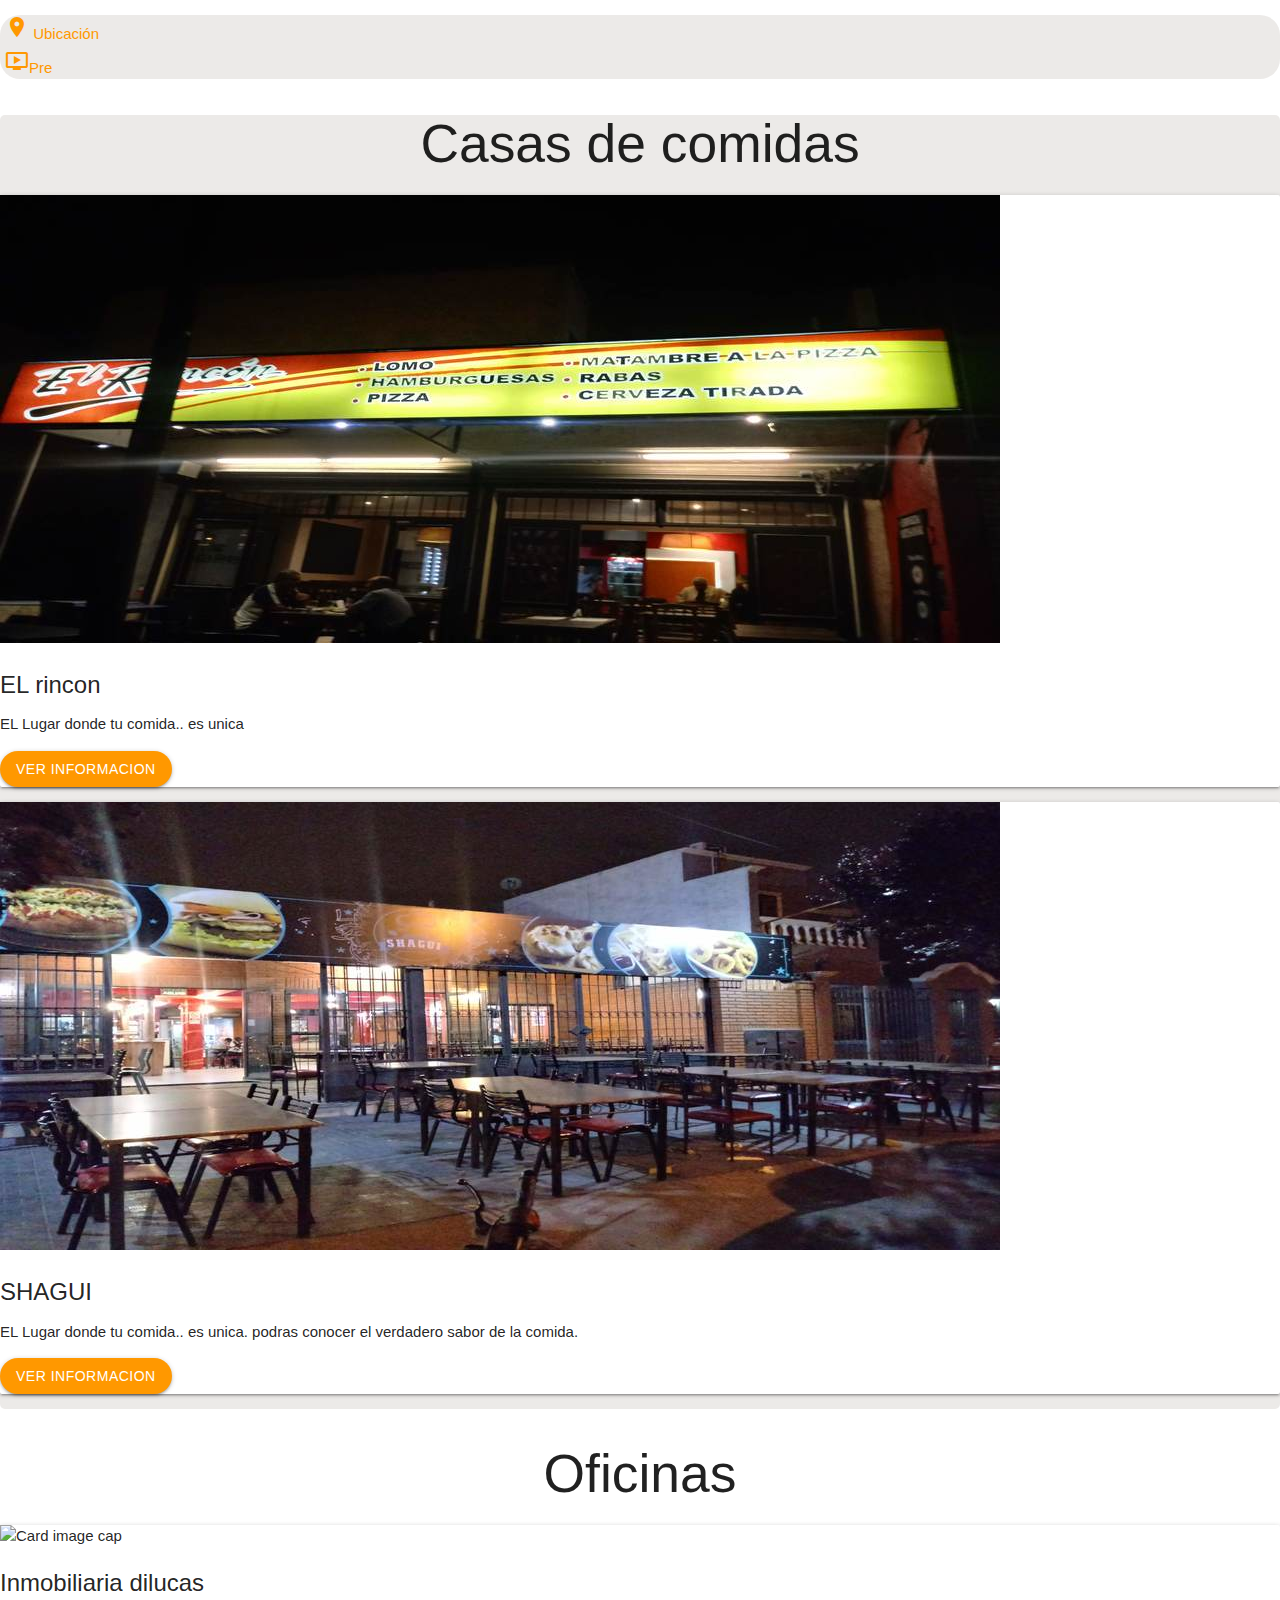
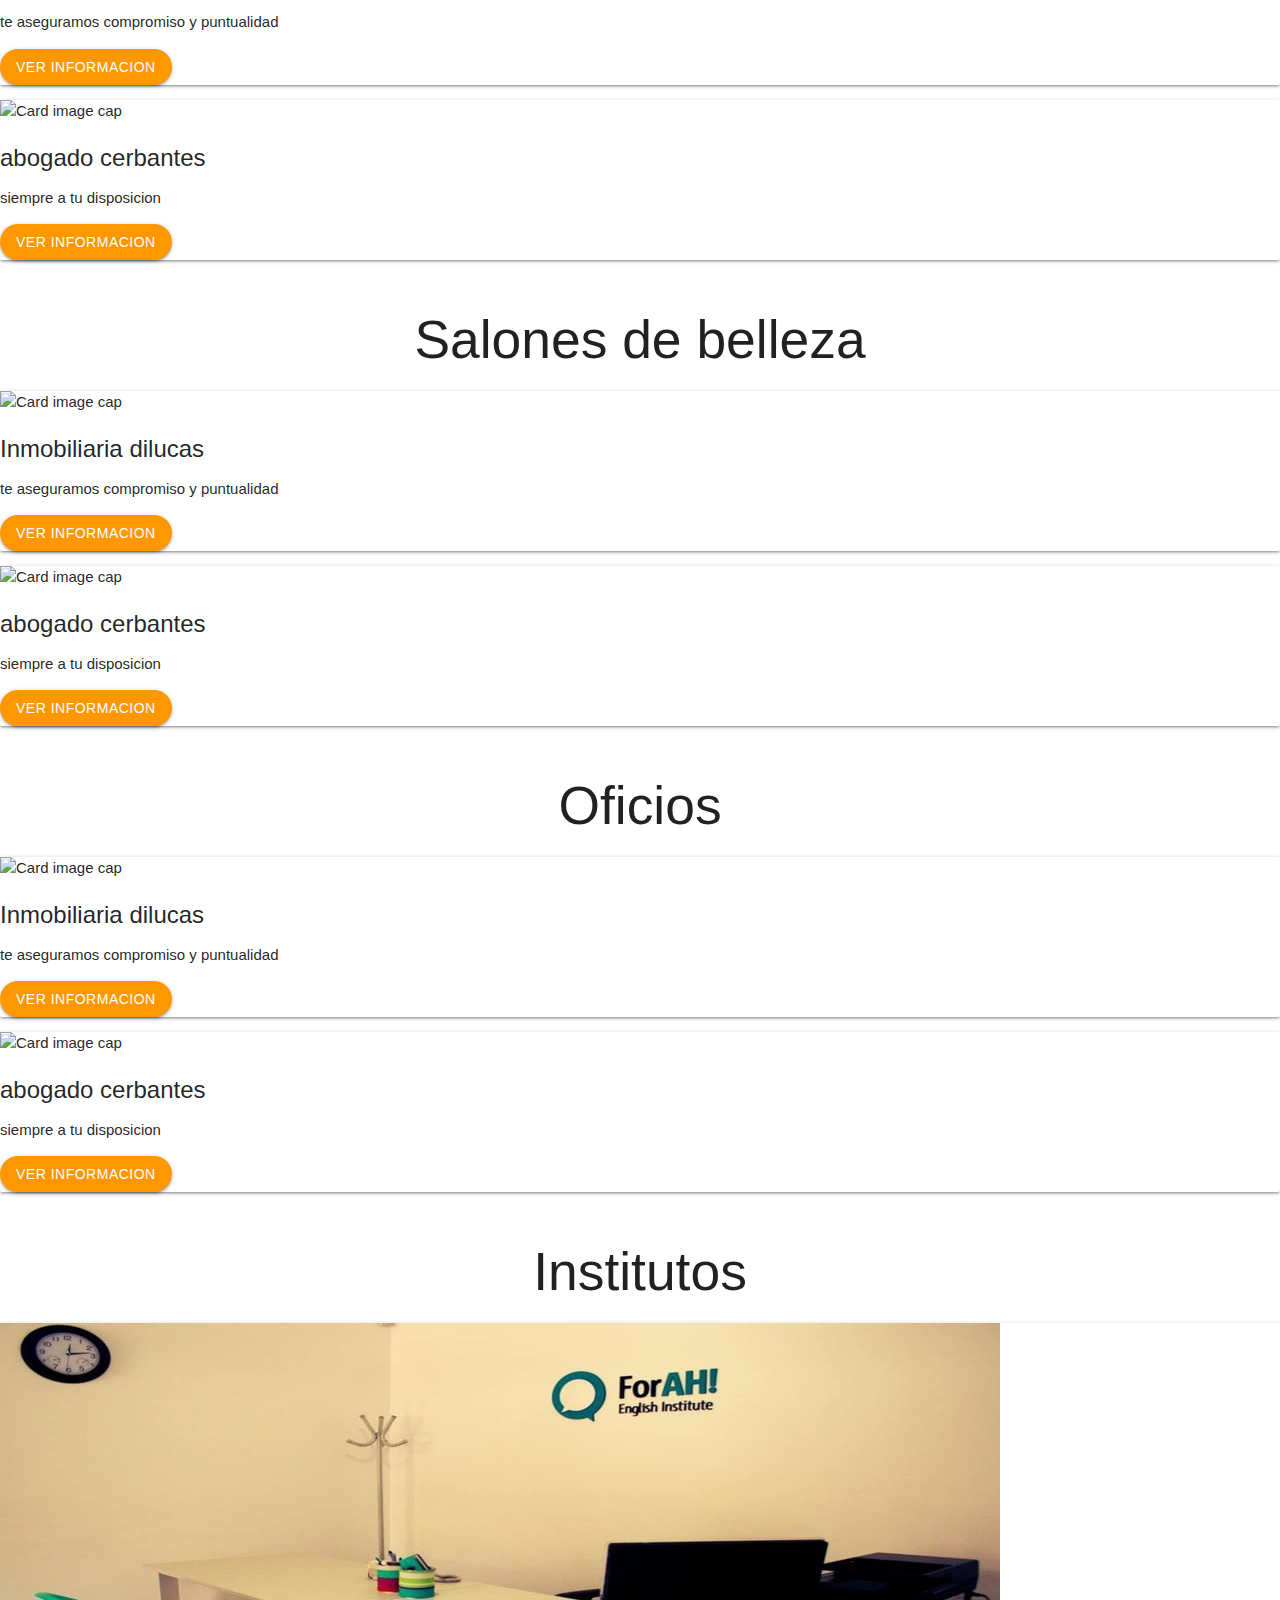
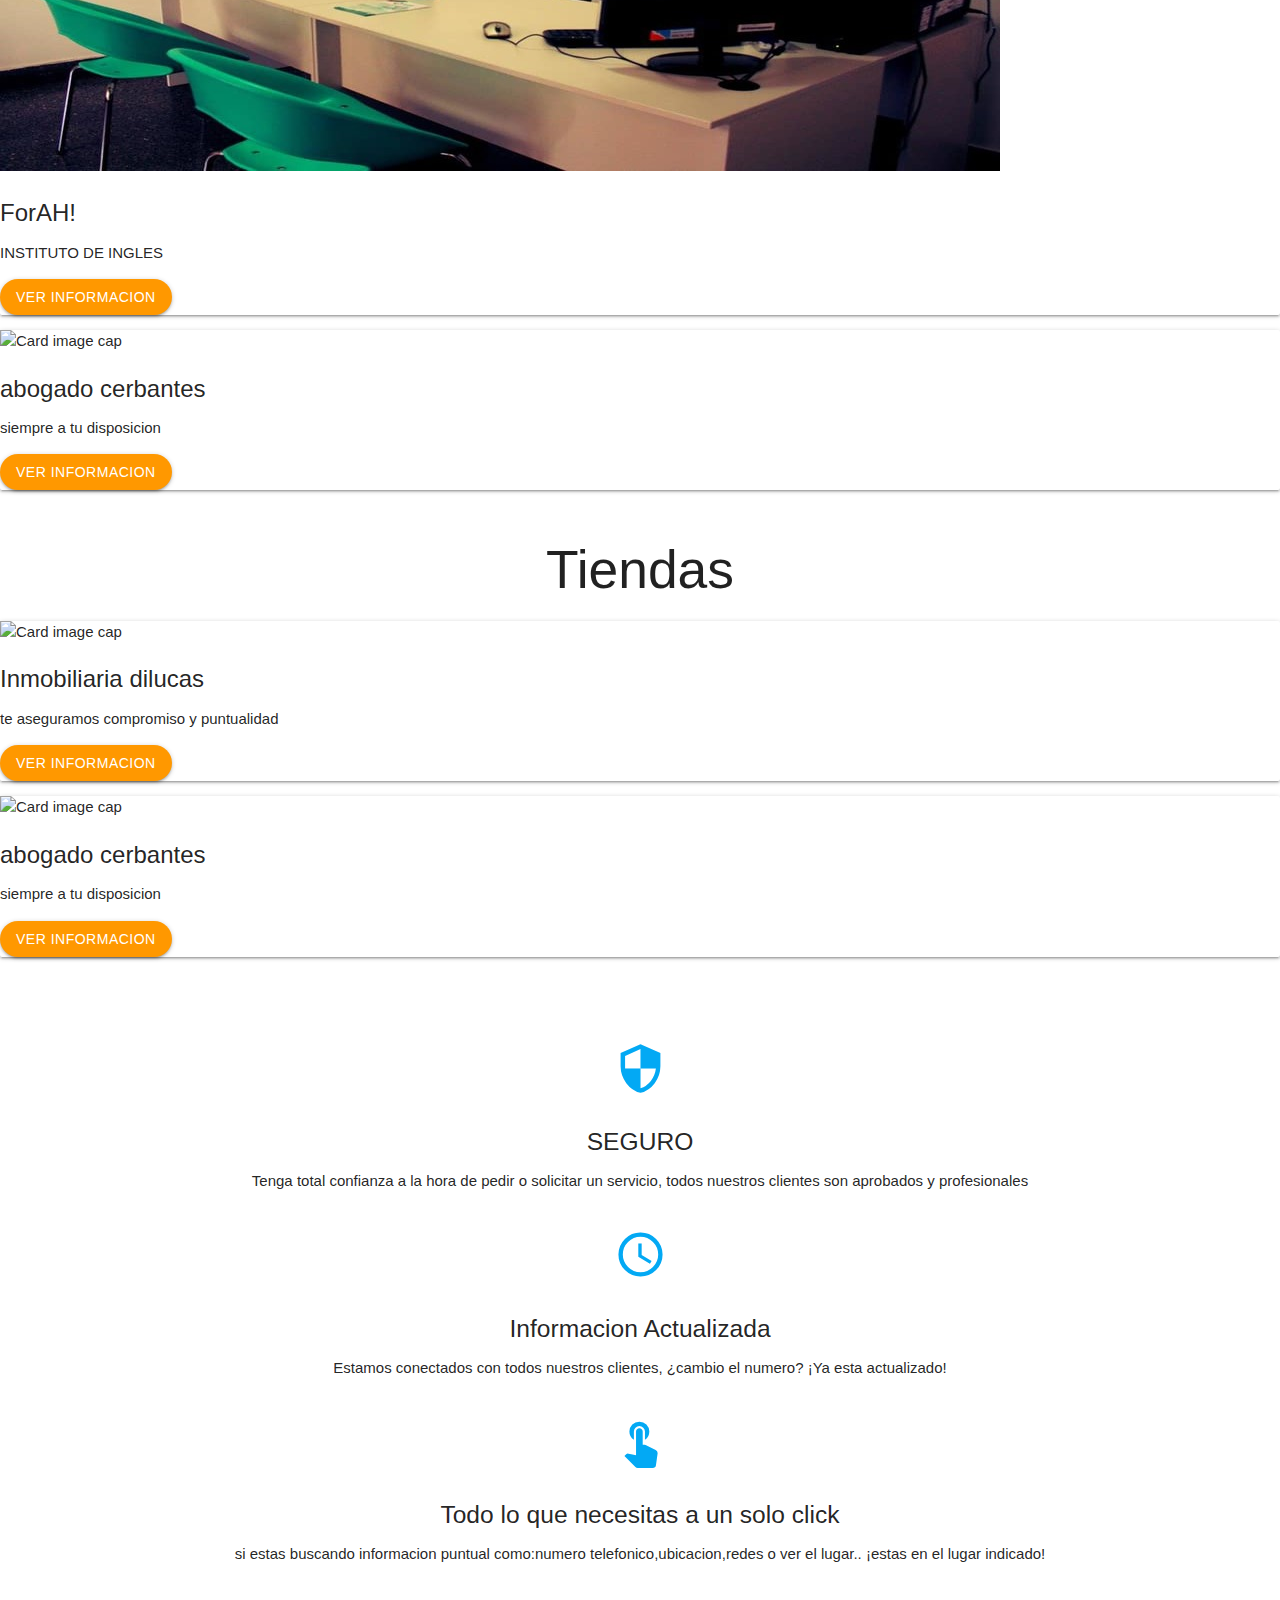
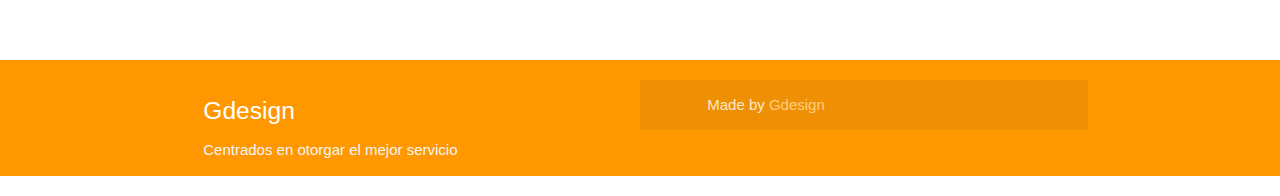
==== commit fa16a05b: "Update index.html" ====
--- a/unimev/index.html
+++ b/unimev/index.html
@@ -1,278 +1,306 @@
 <!DOCTYPE html>
 <html lang="es">
+
 <head>
-  <meta http-equiv="Content-Type" content="text/html; charset=UTF-8"/>
-  <meta name="viewport" content="width=device-width, initial-scale=1, maximum-scale=1.0"/>
+  <meta http-equiv="Content-Type" content="text/html; charset=UTF-8" />
+  <meta name="viewport" content="width=device-width, initial-scale=1, maximum-scale=1.0" />
   <meta name="viewport" content="width=device-width, initial-scale=1, shrink-to-fit=no">
-  <link rel="stylesheet" href="https://stackpath.bootstrapcdn.com/bootstrap/4.2.1/css/bootstrap.min.css" integrity="sha384-GJzZqFGwb1QTTN6wy59ffF1BuGJpLSa9DkKMp0DgiMDm4iYMj70gZWKYbI706tWS" crossorigin="anonymous">
+  <link rel="stylesheet" href="https://stackpath.bootstrapcdn.com/bootstrap/4.2.1/css/bootstrap.min.css" integrity="sha384-GJzZqFGwb1QTTN6wy59ffF1BuGJpLSa9DkKMp0DgiMDm4iYMj70gZWKYbI706tWS"
+    crossorigin="anonymous">
   <link rel="Icon" tipo="imagen/png" tamaños="96x96" href="img/logo2.png">
 
   <title>Uniweb</title>
 
   <!-- CSS  -->
   <link href="https://fonts.googleapis.com/icon?family=Material+Icons" rel="stylesheet">
-  <link href="css/materialize.css" type="text/css" rel="stylesheet" media="screen,projection"/>
-  <link href="css/style.css" type="text/css" rel="stylesheet" media="screen,projection"/>
+  <link href="css/materialize.css" type="text/css" rel="stylesheet" media="screen,projection" />
+  <link href="css/style.css" type="text/css" rel="stylesheet" media="screen,projection" />
 </head>
+
 <body>
 
 
-
-  <div class="section no-pad-bot" id="index-banner">
-    <div class="container">
-      <br><br>
-      <h1 class="header center orange-text">UNIMEV APP Y WEB</h1>
-      <div class="row center">
-        <h5 class="header col s12 light">Categorias</h5>
-      </div>
-      <div class="row center">
-        <ul class=" col-12 ac">
-          <a href="#comidas" id="download-button" role="tab" data-toggle="tab" class=" center nav-item nav-link  btn-large waves-effect waves-light orange"><i class="center material-icons">restaurant</i></a>
-          <a href="#oficinas"  id="download-button" role="tab" data-toggle="tab" class=" center nav-item nav-link  btn-large waves-effect waves-light orange"><i class="center material-icons">laptop_mac</i></a>
-          <a href="#pelu" id="download-button" role="tab" data-toggle="tab" class=" center nav-item nav-link  btn-large waves-effect waves-light orange"><i class="center material-icons">content_cut</i></a>
-          <a href="#oficce" id="download-button" role="tab" data-toggle="tab" class=" center nav-item nav-link  btn-large waves-effect waves-light orange"><i class="center material-icons">build</i></a>
-          <a href="#institute" id="download-button" role="tab" data-toggle="tab" class=" center nav-item nav-link  btn-large waves-effect waves-light orange"><i class="center material-icons">school</i></a>
-          <a href="#market" id="download-button" role="tab" data-toggle="tab" class=" center nav-item nav-link  btn-large waves-effect waves-light orange"><i class="center material-icons">store</i></a>
-
-        </ul>
+  <!---------------------navbar----------------------->
+  <div class="col-md-6 ml-auto mr-auto">
+    <div class="profile-tabs">
+    
+          <ul class="nav nav-pills nav-pills-icons justify-content-center" role="tablist">
+              <li class="nav-item">
+                <a class="nav-link" href="#comidas" role="tab" data-toggle="tab">
+                  <i class="material-icons">room</i> Ubicación
+                </a>
+              </li>
+              <li class="nav-item">
+                <a class="nav-link" href="#pelu" role="tab" data-toggle="tab">
+                  <i class="material-icons">ondemand_video</i>Pre
+                </a>
+              </li>
+            </ul>
+          </div>
+        </div>
+      
+  <!-------------------Fin--navbar----------------------->
+
+
+
+
+  <!--               ---           casas de comida               ----        -->
+  <div class="tab-content tab-space">
+    <div class="tab-pane text-center gallery" id="comidas">
+  <section id="sectiona">
+    <div class="row">
+      <div class="col-11 col-sm-9 col-md-8 col-lg-6 ml-auto mr-auto">
+
+
+            <h2 class="letra">Casas de comidas</h2>
+            <!---------CARD--RINCON------------------>
+            <div class="card">
+              <img class="card-img-top" src="img/rincon.jpg" alt="Card image cap">
+              <div class="card-body">
+                <h4 class="card-title">EL rincon</h4>
+                <p class="card-text">
+                  EL Lugar donde tu comida.. es unica
+                </p>
+                <a href="https://gianfrancoropel.github.io/qwertyasdfghzxcvbn/unimev/publicaciones/rincon/rincon.html"
+                  class="btn btn-primary">Ver Informacion</a>
+              </div>
+            </div>
+            <!---------CARD-----SHAGUI------------------>
+            <div class="card">
+              <img class="card-img-top" src="img/cacha.jpg" alt="Card image cap">
+              <div class="card-body">
+                <h4 class="card-title">SHAGUI</h4>
+                <p class="card-text">
+                  EL Lugar donde tu comida.. es unica. podras conocer el verdadero sabor de la comida.
+                </p>
+                <a href="https://gianfrancoropel.github.io/qwertyasdfghzxcvbn/unimev/publicaciones/rincon/rincon.html"
+                  class="btn btn-primary">Ver Informacion</a>
+              </div>
+            </div>
+            <!---------CARD-----NAME------------------>
+
+
+          </div>
+        </div>
+      </div>
+    </div>
+  </section>
+  <!--               ---     FIN      casas de comida               ----        -->
+
+
+  <!--  ----------------------------- oficinas ------- ------------------>
+
+  <div class="tab-content tab-space">
+    <div class="tab-pane text-center gallery" id="oficinas">
+    <div class="row">
+      <div class="col-11 col-sm-9 col-md-8 col-lg-6 ml-auto mr-auto">
+
+
+            <h2 class="letra">Oficinas</h2>
+            <!---------CARD-----NAME------------------>
+            <div class="card">
+              <img class="card-img-top" src="img/rincon.svg" alt="Card image cap">
+              <div class="card-body">
+                <h4 class="card-title">Inmobiliaria dilucas</h4>
+                <p class="card-text">
+                  te aseguramos compromiso y puntualidad
+                </p>
+                <a href="publicaciones/rincon-rincon.html" class="btn btn-primary">Ver Informacion</a>
+              </div>
+            </div>
+            <!---------CARD-----NAME------------------>
+            <div class="card">
+              <img class="card-img-top" src="img/rincon.svg" alt="Card image cap">
+              <div class="card-body">
+                <h4 class="card-title">abogado cerbantes</h4>
+                <p class="card-text">
+                  siempre a tu disposicion
+                </p>
+                <a href="publicaciones/rincon-rincon.html" class="btn btn-primary">Ver Informacion</a>
+              </div>
+            </div>
+          </div>
+        </div>
+      </div>
+    </div>
+  
+
+  <!--  -----------------------------FIN oficinas ------- ------------------>
+
+
+  <!--     -----------------      SALONES DE BELLEZAS-------------------->
+
+  <div class="tab-content tab-space">
+    <div class="tab-pane text-center gallery" id="pelu">
+    <div class="row">
+      <div class="col-11 col-sm-9 col-md-8 col-lg-6 ml-auto mr-auto">
+
+
+            <h2 class="letra">Salones de belleza</h2>
+            <!---------card-----NAME------------------>
+            <div class="card">
+              <img class="card-img-top" src="img/rincon.svg" alt="Card image cap">
+              <div class="card-body">
+                <h4 class="card-title">Inmobiliaria dilucas</h4>
+                <p class="card-text">
+                  te aseguramos compromiso y puntualidad
+                </p>
+                <a href="publicaciones/rincon-rincon.html" class="btn btn-primary">Ver Informacion</a>
+              </div>
+            </div>
+
+            <!-----------card---NAME------------------>
+            <div class="card">
+              <img class="card-img-top" src="img/rincon.svg" alt="Card image cap">
+              <div class="card-body">
+                <h4 class="card-title">abogado cerbantes</h4>
+                <p class="card-text">
+                  siempre a tu disposicion
+                </p>
+                <a href="publicaciones/rincon-rincon.html" class="btn btn-primary">Ver Informacion</a>
+              </div>
+            </div>
+          </div>
+        </div>
+      </div>
+    </div>
+ 
+  <!--     -----------------    FIN  SALONES DE BELLEZAS-------------------->
+
+
+
+
+  <!--                         oficios                      -->
+
+  <div class="tab-content tab-space">
+    <div class="tab-pane text-center gallery" id="oficce">
+    <div class="row">
+      <div class="col-11 col-sm-9 col-md-8 col-lg-6 ml-auto mr-auto">
+
+
+            <h2 class="letra">Oficios</h2>
+            <!---------card-----NAME------------------>
+            <div class="card">
+              <img class="card-img-top" src="img/rincon.svg" alt="Card image cap">
+              <div class="card-body">
+                <h4 class="card-title">Inmobiliaria dilucas</h4>
+                <p class="card-text">
+                  te aseguramos compromiso y puntualidad
+                </p>
+                <a href="publicaciones/rincon-rincon.html" class="btn btn-primary">Ver Informacion</a>
+              </div>
+            </div>
+
+            <!----------card----NAME------------------>
+
+            <div class="card">
+              <img class="card-img-top" src="img/rincon.svg" alt="Card image cap">
+              <div class="card-body">
+                <h4 class="card-title">abogado cerbantes</h4>
+                <p class="card-text">
+                  siempre a tu disposicion
+                </p>
+                <a href="publicaciones/rincon-rincon.html" class="btn btn-primary">Ver Informacion</a>
+              </div>
+            </div>
+            <!---------card-----NAME------------------>
+
+
+          </div>
+        </div>
+      </div>
+    </div>
+
+  <!--                   FIN      oficios                      -->
+
+
+
+
+
+  <!--                         institutos                      -->
+  <div class="tab-content tab-space">
+    <div class="tab-pane text-center gallery" id="institute">
+    <div class="row">
+      <div class="col-11 col-sm-9 col-md-8 col-lg-6 ml-auto mr-auto">
         
-      <br><br>
-      </div>
-    </div>
-  </div>
-<!--                          casas de comida                       -->
-  <section id="sectiona">  
-  <div class="row">
-      <div class="col-11 col-sm-9 col-md-8 col-lg-6 ml-auto mr-auto">
-<div class="tab-content tab-space">
-    <div class="tab-pane text-center gallery"  id="comidas">
-
-      <h2 class="letra">Casas de comidas</h2>
-      <div class="card">
-<img class="card-img-top" src="img/rincon.jpg" alt="Card image cap">
-<div class="card-body">
-<h4 class="card-title">EL rincon</h4>
-<p class="card-text">
-EL Lugar donde tu comida.. es unica
-</p>
-<a href="https://gianfrancoropel.github.io/qwertyasdfghzxcvbn/unimev/publicaciones/rincon/rincon.html" class="btn btn-primary">Ver Informacion</a>
-</div>
-</div>
-<div class="card">
-<img class="card-img-top" src="img/cacha.jpg" alt="Card image cap">
-<div class="card-body">
-<h4 class="card-title">cachabacha</h4>
-<p class="card-text">
-EL Lugar donde tu comida.. es unica. podras conocer el verdadero sabor de la comida.
-</p>
-<a href="https://gianfrancoropel.github.io/qwertyasdfghzxcvbn/unimev/publicaciones/rincon/rincon.html" class="btn btn-primary">Ver Informacion</a>
-</div>
-</div>
-</div>
-</div>
-</div>
-</div>
-</section>
-
-
-<!--                         oficinas                      -->
-
-<section id="sectiona">  
-  <div class="row">
-      <div class="col-11 col-sm-9 col-md-8 col-lg-6 ml-auto mr-auto">
-<div class="tab-content tab-space">
-    <div  class="tab-pane text-center gallery"  id="oficinas">
-      
-      <h2 class="letra">Oficinas</h2>
-      <div class="card">
-<img class="card-img-top" src="img/rincon.svg" alt="Card image cap">
-<div class="card-body">
-<h4 class="card-title">Inmobiliaria dilucas</h4>
-<p class="card-text">
-te aseguramos compromiso y puntualidad
-</p>
-<a href="publicaciones/rincon-rincon.html" class="btn btn-primary">Ver Informacion</a>
-</div>
-</div>
-
-
-<div class="card">
-<img class="card-img-top" src="img/rincon.svg" alt="Card image cap">
-<div class="card-body">
-<h4 class="card-title">abogado cerbantes</h4>
-<p class="card-text">
-siempre a tu disposicion
-</p>
-<a href="publicaciones/rincon-rincon.html" class="btn btn-primary">Ver Informacion</a>
-</div>
-</div>
-</div>
-</div>
-</div>
-</div>
-</section>
-<!--                         pelu                      -->
-
-<section id="sectiona">  
-    <div class="row">
-        <div class="col-11 col-sm-9 col-md-8 col-lg-6 ml-auto mr-auto">
-  <div class="tab-content tab-space">
-      <div  class="tab-pane text-center gallery"  id="pelu">
-        
-        <h2 class="letra">Salones de belleza</h2>
-        <div class="card">
-  <img class="card-img-top" src="img/rincon.svg" alt="Card image cap">
-  <div class="card-body">
-  <h4 class="card-title">Inmobiliaria dilucas</h4>
-  <p class="card-text">
-  te aseguramos compromiso y puntualidad
-  </p>
-  <a href="publicaciones/rincon-rincon.html" class="btn btn-primary">Ver Informacion</a>
-  </div>
-  </div>
-  
-  
-  <div class="card">
-  <img class="card-img-top" src="img/rincon.svg" alt="Card image cap">
-  <div class="card-body">
-  <h4 class="card-title">abogado cerbantes</h4>
-  <p class="card-text">
-  siempre a tu disposicion
-  </p>
-  <a href="publicaciones/rincon-rincon.html" class="btn btn-primary">Ver Informacion</a>
-  </div>
-  </div>
-  </div>
-  </div>
-  </div>
-  </div>
+            <!---------CARD-----ForAH------------------>
+            <h2 class="letra">Institutos</h2>
+            <div class="card">
+              <img class="card-img-top" src="img/forah.jpg" alt="Card image cap">
+              <div class="card-body">
+                <h4 class="card-title">ForAH!</h4>
+                <p class="card-text">
+                  INSTITUTO DE INGLES
+                </p>
+                <a href="https://gianfrancoropel.github.io/qwertyasdfghzxcvbn/unimev/publicaciones/forah/forah.html"
+                  class="btn btn-primary">Ver Informacion</a>
+              </div>
+            </div>
+            <!---------CARD-----NAME------------------>
+            <div class="card">
+              <img class="card-img-top" src="img/rincon.svg" alt="Card image cap">
+              <div class="card-body">
+                <h4 class="card-title">abogado cerbantes</h4>
+                <p class="card-text">
+                  siempre a tu disposicion
+                </p>
+                <a href="publicaciones/rincon-rincon.html" class="btn btn-primary">Ver Informacion</a>
+              </div>
+            </div>
+            <!---------CARD-----NAME------------------>
+
+          </div>
+        </div>
+      </div>
+    </div>
+  <!--                 FIN!        institutos                      -->
+
+
+
+
+  <!--                         mercados                      -->
+  <div class="tab-content tab-space">
+    <div class="tab-pane text-center gallery" id="market">
+    <div class="row">
+      <div class="col-11 col-sm-9 col-md-8 col-lg-6 ml-auto mr-auto">
+
+
+            <h2 class="letra">Tiendas</h2>
+            <!---------CARD-----NAME------------------>
+            <div class="card">
+              <img class="card-img-top" src="img/rincon.svg" alt="Card image cap">
+              <div class="card-body">
+                <h4 class="card-title">Inmobiliaria dilucas</h4>
+                <p class="card-text">
+                  te aseguramos compromiso y puntualidad
+                </p>
+                <a href="publicaciones/rincon-rincon.html" class="btn btn-primary">Ver Informacion</a>
+              </div>
+            </div>
+            <!---------CARD-----NAME------------------>
+            <div class="card">
+              <img class="card-img-top" src="img/rincon.svg" alt="Card image cap">
+              <div class="card-body">
+                <h4 class="card-title">abogado cerbantes</h4>
+                <p class="card-text">
+                  siempre a tu disposicion
+                </p>
+                <a href="publicaciones/rincon-rincon.html" class="btn btn-primary">Ver Informacion</a>
+              </div>
+            </div>
+            <!---------CARD-----NAME------------------>
+
+          </div>
+        </div>
+      </div>
+    </div>
   </section>
-
-
-
-<!--                         oficios                      -->
-
-<section id="sectiona">  
-    <div class="row">
-        <div class="col-11 col-sm-9 col-md-8 col-lg-6 ml-auto mr-auto">
-  <div class="tab-content tab-space">
-      <div  class="tab-pane text-center gallery"  id="oficce">
-        
-        <h2 class="letra">Oficios</h2>
-        <div class="card">
-  <img class="card-img-top" src="img/rincon.svg" alt="Card image cap">
-  <div class="card-body">
-  <h4 class="card-title">Inmobiliaria dilucas</h4>
-  <p class="card-text">
-  te aseguramos compromiso y puntualidad
-  </p>
-  <a href="publicaciones/rincon-rincon.html" class="btn btn-primary">Ver Informacion</a>
-  </div>
-  </div>
-  
-  
-  <div class="card">
-  <img class="card-img-top" src="img/rincon.svg" alt="Card image cap">
-  <div class="card-body">
-  <h4 class="card-title">abogado cerbantes</h4>
-  <p class="card-text">
-  siempre a tu disposicion
-  </p>
-  <a href="publicaciones/rincon-rincon.html" class="btn btn-primary">Ver Informacion</a>
-  </div>
-  </div>
-  </div>
-  </div>
-  </div>
-  </div>
-  </section>
-
-
-
-
-
-
-<!--                         institutos                      -->
-
-<section id="sectiona">  
-    <div class="row">
-        <div class="col-11 col-sm-9 col-md-8 col-lg-6 ml-auto mr-auto">
-  <div class="tab-content tab-space">
-      <div  class="tab-pane text-center gallery"  id="institute">
-        
-        <h2 class="letra">Institutos</h2>
-        <div class="card">
-  <img class="card-img-top" src="img/forah.jpg" alt="Card image cap">
-  <div class="card-body">
-  <h4 class="card-title">ForAH!</h4>
-  <p class="card-text">
-  INSTITUTO DE INGLES
-  </p>
-  <a href="https://gianfrancoropel.github.io/qwertyasdfghzxcvbn/unimev/publicaciones/forah/forah.html" class="btn btn-primary">Ver Informacion</a>
-</div>
-  </div>
-  
-  
-  <div class="card">
-  <img class="card-img-top" src="img/rincon.svg" alt="Card image cap">
-  <div class="card-body">
-  <h4 class="card-title">abogado cerbantes</h4>
-  <p class="card-text">
-  siempre a tu disposicion
-  </p>
-  <a href="publicaciones/rincon-rincon.html" class="btn btn-primary">Ver Informacion</a>
-  </div>
-  </div>
-  </div>
-  </div>
-  </div>
-  </div>
-  </section>
-
-
-
-
-<!--                         mercados                      -->
-
-<section id="sectiona">  
-    <div class="row">
-        <div class="col-11 col-sm-9 col-md-8 col-lg-6 ml-auto mr-auto">
-  <div class="tab-content tab-space">
-      <div  class="tab-pane text-center gallery"  id="market">
-        
-        <h2 class="letra">Tiendas</h2>
-        <div class="card">
-  <img class="card-img-top" src="img/rincon.svg" alt="Card image cap">
-  <div class="card-body">
-  <h4 class="card-title">Inmobiliaria dilucas</h4>
-  <p class="card-text">
-  te aseguramos compromiso y puntualidad
-  </p>
-  <a href="publicaciones/rincon-rincon.html" class="btn btn-primary">Ver Informacion</a>
-  </div>
-  </div>
-  
-  
-  <div class="card">
-  <img class="card-img-top" src="img/rincon.svg" alt="Card image cap">
-  <div class="card-body">
-  <h4 class="card-title">abogado cerbantes</h4>
-  <p class="card-text">
-  siempre a tu disposicion
-  </p>
-  <a href="publicaciones/rincon-rincon.html" class="btn btn-primary">Ver Informacion</a>
-  </div>
-  </div>
-  </div>
-  </div>
-  </div>
-  </div>
-  </section>
-
-
-
-
-      <!--   Icon Section   -->
+  <!--              FIN!           mercados                      -->
+
+
+
+
+  <!--   Icon Section   -->
   <div class="container">
     <div class="section">
       <div class="row">
@@ -281,7 +309,8 @@
             <h2 class="center light-blue-text"><i class="material-icons">security</i></h2>
             <h5 class="center">SEGURO</h5>
 
-            <p class="light letra">Tenga total confianza a la hora de pedir o solicitar un servicio, todos nuestros clientes son aprobados y profesionales</p>
+            <p class="light letra">Tenga total confianza a la hora de pedir o solicitar un servicio, todos nuestros
+              clientes son aprobados y profesionales</p>
           </div>
         </div>
 
@@ -290,7 +319,8 @@
             <h2 class="center light-blue-text"><i class="material-icons">access_time </i></h2>
             <h5 class="center">Informacion Actualizada</h5>
 
-            <p class="light letra">Estamos conectados con todos nuestros clientes, ¿cambio el numero? ¡Ya esta actualizado!</p>
+            <p class="light letra">Estamos conectados con todos nuestros clientes, ¿cambio el numero? ¡Ya esta
+              actualizado!</p>
           </div>
         </div>
 
@@ -299,7 +329,8 @@
             <h2 class="center light-blue-text"><i class="material-icons">touch_app</i></h2>
             <h5 class="center">Todo lo que necesitas a un solo click</h5>
 
-            <p class="light letra">si estas buscando informacion puntual como:numero telefonico,ubicacion,redes o ver el lugar.. ¡estas en el lugar indicado!</p>
+            <p class="light letra">si estas buscando informacion puntual como:numero telefonico,ubicacion,redes o ver
+              el lugar.. ¡estas en el lugar indicado!</p>
           </div>
         </div>
       </div>
@@ -325,19 +356,23 @@
 
         </div>
 
-    <div class="footer-copyright">
-      <div class="container">
-      Made by <a class="orange-text text-lighten-3" href="www.">Gdesign</a>
-      </div>
-    </div>
-    </footer>
+        <div class="footer-copyright">
+          <div class="container">
+            Made by <a class="orange-text text-lighten-3" href="www.">Gdesign</a>
+          </div>
+        </div>
+  </footer>
   <!--  Scripts-->
   <script src="https://code.jquery.com/jquery-2.1.1.min.js"></script>
   <script src="js/materialize.js"></script>
   <script src="js/init.js"></script>
-  <script src="https://code.jquery.com/jquery-3.3.1.slim.min.js" integrity="sha384-q8i/X+965DzO0rT7abK41JStQIAqVgRVzpbzo5smXKp4YfRvH+8abtTE1Pi6jizo" crossorigin="anonymous"></script>
-  <script src="https://cdnjs.cloudflare.com/ajax/libs/popper.js/1.14.6/umd/popper.min.js" integrity="sha384-wHAiFfRlMFy6i5SRaxvfOCifBUQy1xHdJ/yoi7FRNXMRBu5WHdZYu1hA6ZOblgut" crossorigin="anonymous"></script>
-  <script src="https://stackpath.bootstrapcdn.com/bootstrap/4.2.1/js/bootstrap.min.js" integrity="sha384-B0UglyR+jN6CkvvICOB2joaf5I4l3gm9GU6Hc1og6Ls7i6U/mkkaduKaBhlAXv9k" crossorigin="anonymous"></script>
-
-  </body>
+  <script src="https://code.jquery.com/jquery-3.3.1.slim.min.js" integrity="sha384-q8i/X+965DzO0rT7abK41JStQIAqVgRVzpbzo5smXKp4YfRvH+8abtTE1Pi6jizo"
+    crossorigin="anonymous"></script>
+  <script src="https://cdnjs.cloudflare.com/ajax/libs/popper.js/1.14.6/umd/popper.min.js" integrity="sha384-wHAiFfRlMFy6i5SRaxvfOCifBUQy1xHdJ/yoi7FRNXMRBu5WHdZYu1hA6ZOblgut"
+    crossorigin="anonymous"></script>
+  <script src="https://stackpath.bootstrapcdn.com/bootstrap/4.2.1/js/bootstrap.min.js" integrity="sha384-B0UglyR+jN6CkvvICOB2joaf5I4l3gm9GU6Hc1og6Ls7i6U/mkkaduKaBhlAXv9k"
+    crossorigin="anonymous"></script>
+    <script src="assets/js/material-kit.js?v=2.0.5" type="text/javascript"></script>
+</body>
+
 </html>
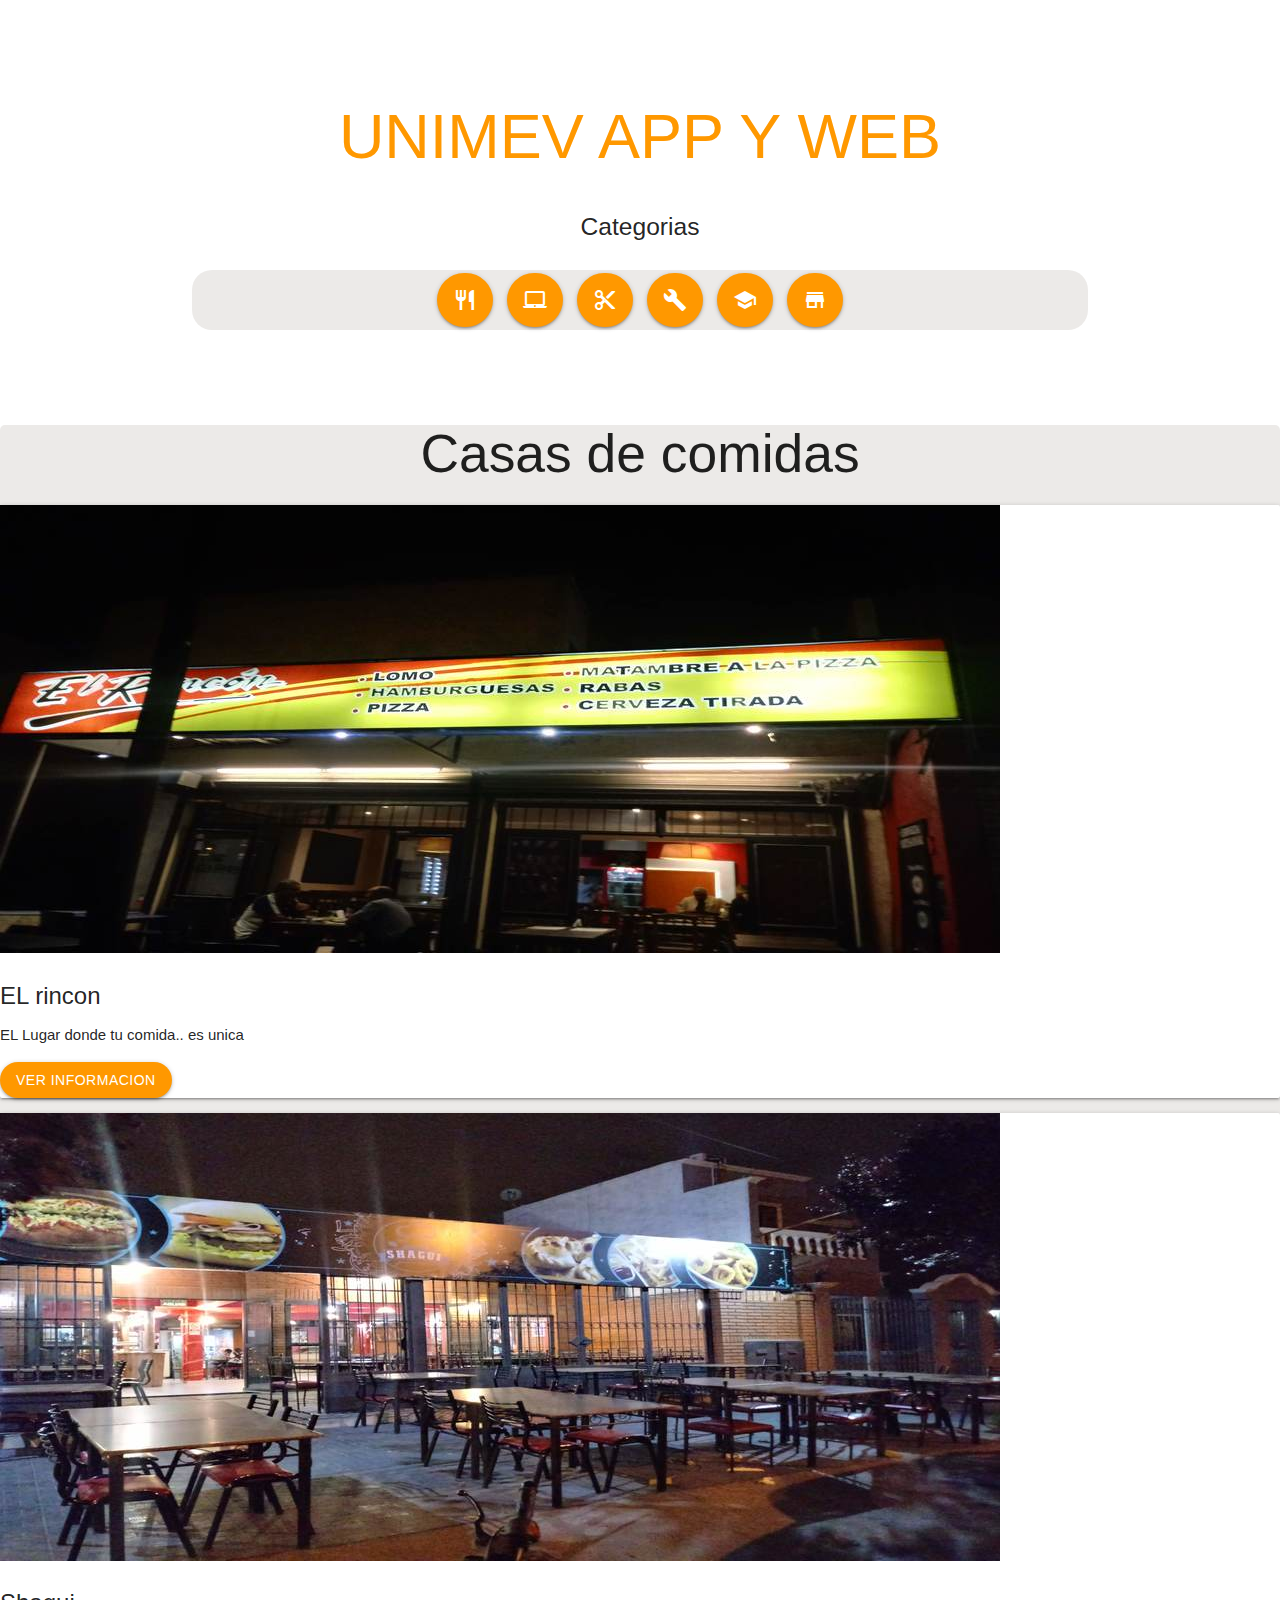
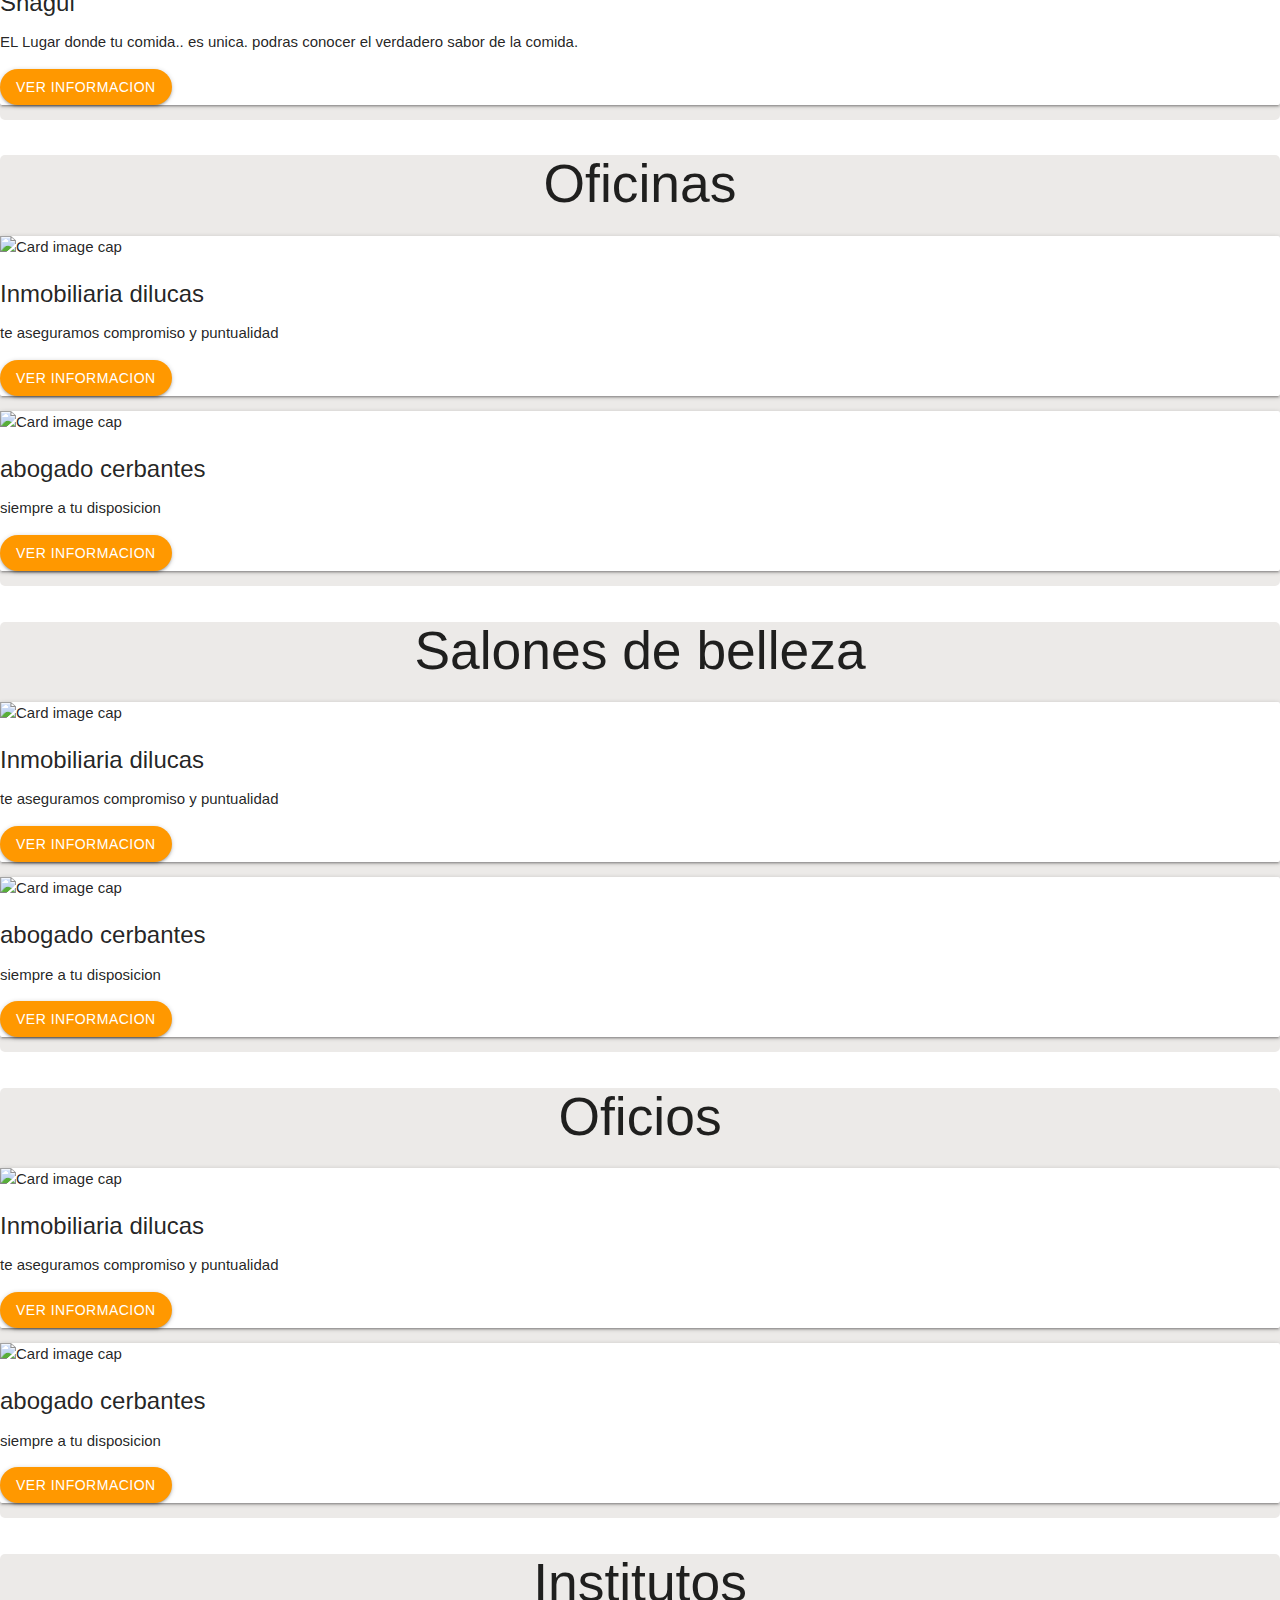
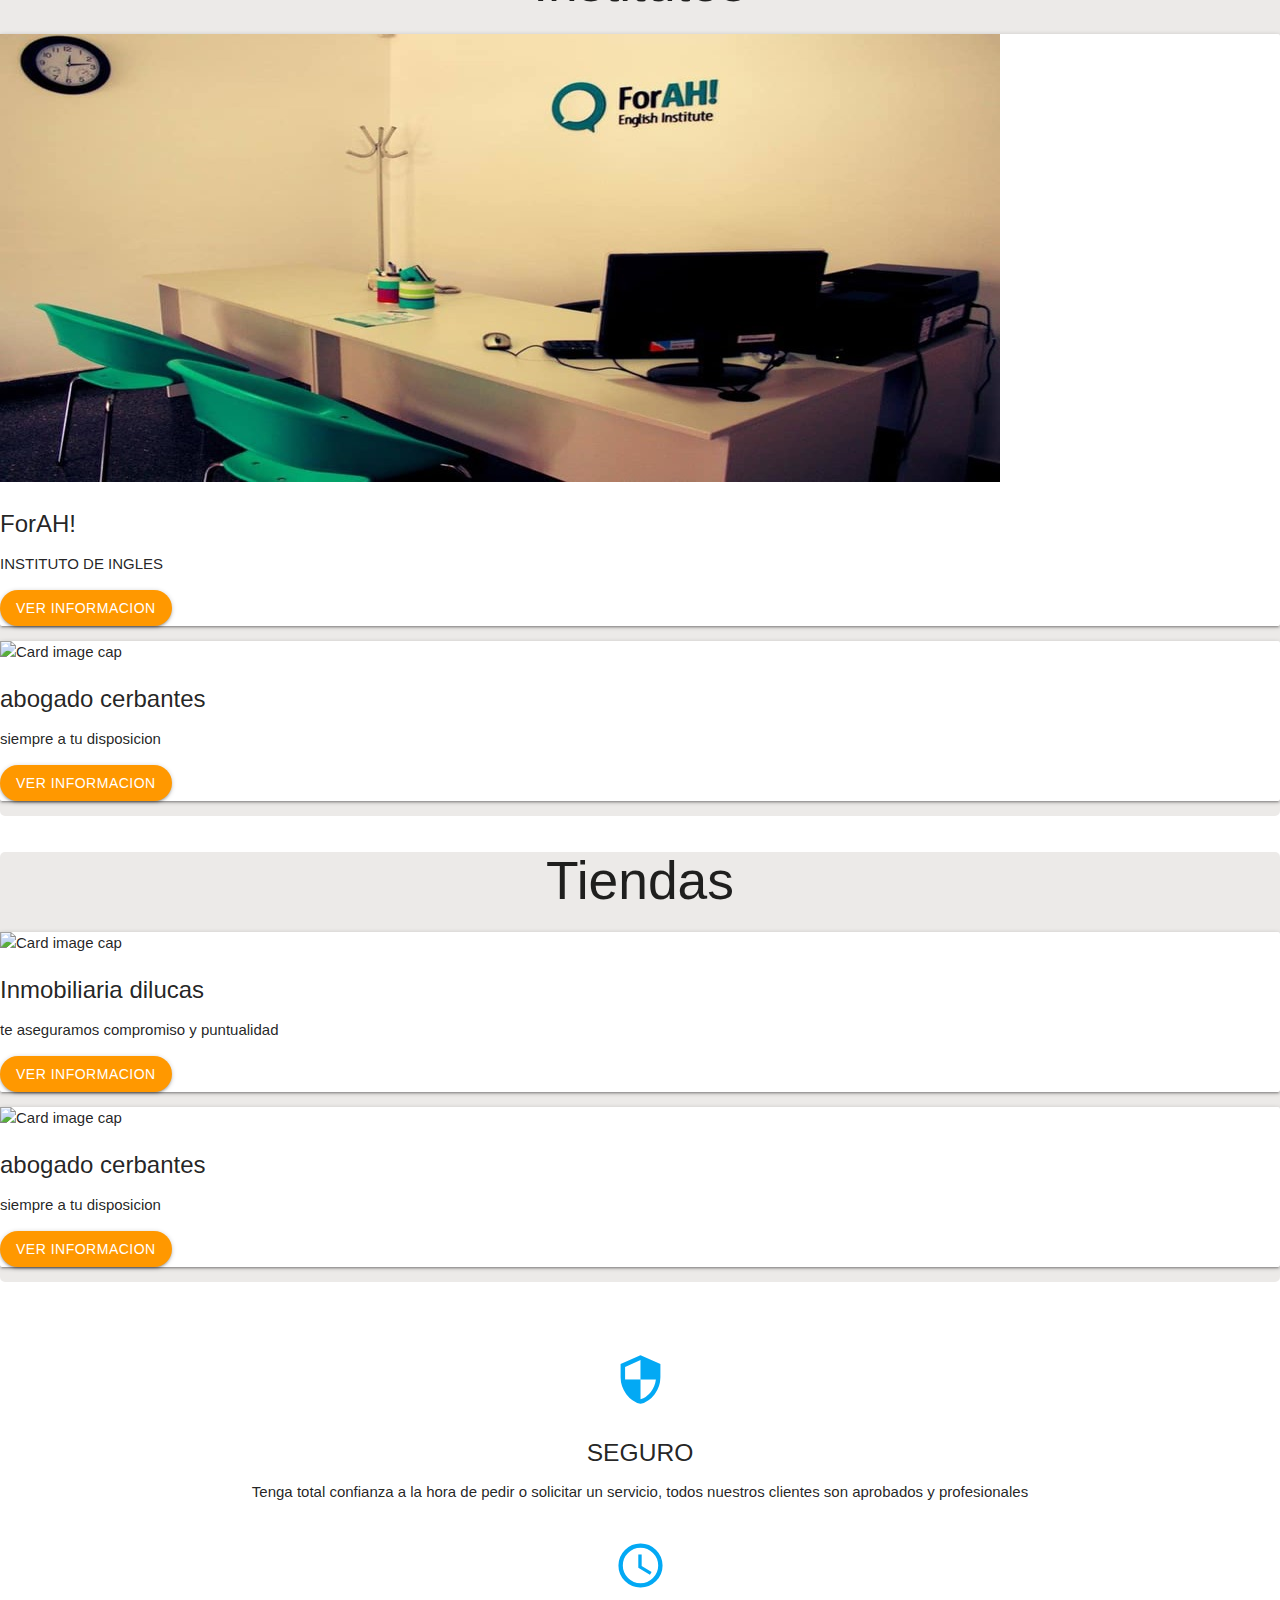
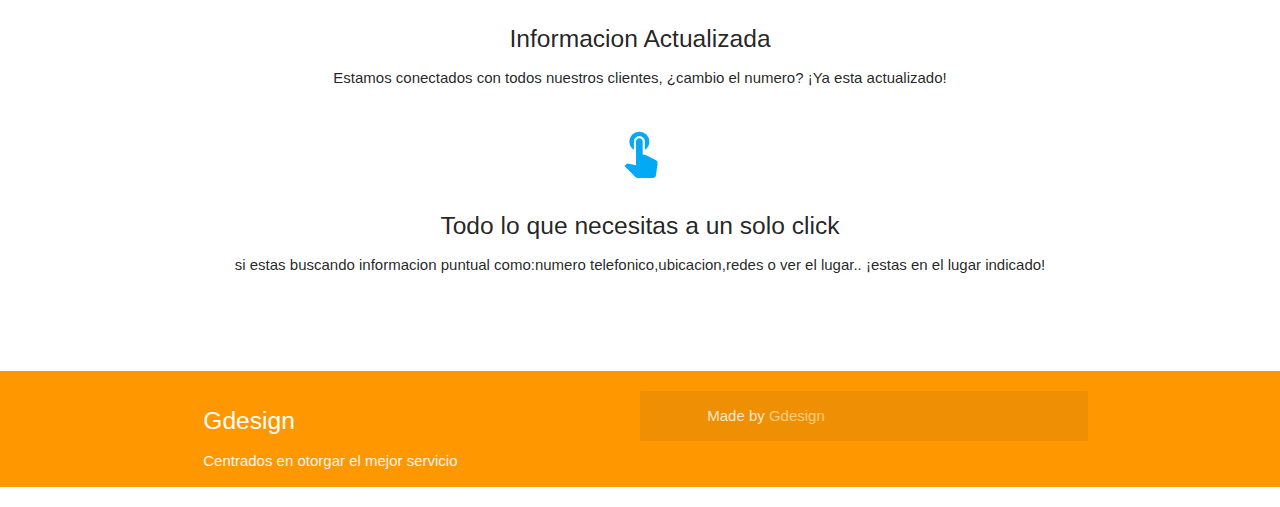
==== commit edd01261: "Update index.html" ====
--- a/unimev/index.html
+++ b/unimev/index.html
@@ -1,306 +1,309 @@
+
 <!DOCTYPE html>
 <html lang="es">
-
 <head>
-  <meta http-equiv="Content-Type" content="text/html; charset=UTF-8" />
-  <meta name="viewport" content="width=device-width, initial-scale=1, maximum-scale=1.0" />
+  <meta http-equiv="Content-Type" content="text/html; charset=UTF-8"/>
+  <meta name="viewport" content="width=device-width, initial-scale=1, maximum-scale=1.0"/>
   <meta name="viewport" content="width=device-width, initial-scale=1, shrink-to-fit=no">
-  <link rel="stylesheet" href="https://stackpath.bootstrapcdn.com/bootstrap/4.2.1/css/bootstrap.min.css" integrity="sha384-GJzZqFGwb1QTTN6wy59ffF1BuGJpLSa9DkKMp0DgiMDm4iYMj70gZWKYbI706tWS"
-    crossorigin="anonymous">
+  <link rel="stylesheet" href="https://stackpath.bootstrapcdn.com/bootstrap/4.2.1/css/bootstrap.min.css" integrity="sha384-GJzZqFGwb1QTTN6wy59ffF1BuGJpLSa9DkKMp0DgiMDm4iYMj70gZWKYbI706tWS" crossorigin="anonymous">
   <link rel="Icon" tipo="imagen/png" tamaños="96x96" href="img/logo2.png">
 
   <title>Uniweb</title>
 
   <!-- CSS  -->
   <link href="https://fonts.googleapis.com/icon?family=Material+Icons" rel="stylesheet">
-  <link href="css/materialize.css" type="text/css" rel="stylesheet" media="screen,projection" />
-  <link href="css/style.css" type="text/css" rel="stylesheet" media="screen,projection" />
+  <link href="css/materialize.css" type="text/css" rel="stylesheet" media="screen,projection"/>
+  <link href="css/style.css" type="text/css" rel="stylesheet" media="screen,projection"/>
 </head>
-
 <body>
 
 
-  <!---------------------navbar----------------------->
-  <div class="col-md-6 ml-auto mr-auto">
-    <div class="profile-tabs">
-    
-          <ul class="nav nav-pills nav-pills-icons justify-content-center" role="tablist">
-              <li class="nav-item">
-                <a class="nav-link" href="#comidas" role="tab" data-toggle="tab">
-                  <i class="material-icons">room</i> Ubicación
-                </a>
-              </li>
-              <li class="nav-item">
-                <a class="nav-link" href="#pelu" role="tab" data-toggle="tab">
-                  <i class="material-icons">ondemand_video</i>Pre
-                </a>
-              </li>
-            </ul>
-          </div>
-        </div>
-      
-  <!-------------------Fin--navbar----------------------->
-
-
-
-
-  <!--               ---           casas de comida               ----        -->
-  <div class="tab-content tab-space">
-    <div class="tab-pane text-center gallery" id="comidas">
-  <section id="sectiona">
-    <div class="row">
-      <div class="col-11 col-sm-9 col-md-8 col-lg-6 ml-auto mr-auto">
-
-
-            <h2 class="letra">Casas de comidas</h2>
-            <!---------CARD--RINCON------------------>
-            <div class="card">
-              <img class="card-img-top" src="img/rincon.jpg" alt="Card image cap">
-              <div class="card-body">
-                <h4 class="card-title">EL rincon</h4>
-                <p class="card-text">
-                  EL Lugar donde tu comida.. es unica
-                </p>
-                <a href="https://gianfrancoropel.github.io/qwertyasdfghzxcvbn/unimev/publicaciones/rincon/rincon.html"
-                  class="btn btn-primary">Ver Informacion</a>
-              </div>
-            </div>
-            <!---------CARD-----SHAGUI------------------>
-            <div class="card">
-              <img class="card-img-top" src="img/cacha.jpg" alt="Card image cap">
-              <div class="card-body">
-                <h4 class="card-title">SHAGUI</h4>
-                <p class="card-text">
-                  EL Lugar donde tu comida.. es unica. podras conocer el verdadero sabor de la comida.
-                </p>
-                <a href="https://gianfrancoropel.github.io/qwertyasdfghzxcvbn/unimev/publicaciones/rincon/rincon.html"
-                  class="btn btn-primary">Ver Informacion</a>
-              </div>
-            </div>
-            <!---------CARD-----NAME------------------>
-
-
-          </div>
-        </div>
+<!---------------------navbar----------------------->
+  <div class="section no-pad-bot" id="index-banner">
+    <div class="container">
+      <br><br>
+      <h1 class="header center orange-text">UNIMEV APP Y WEB</h1>
+      <div class="row center">
+        <h5 class="header col s12 light">Categorias</h5>
+      </div>
+      <div class="row center">
+        <ul class=" col-12 ac">
+          <a href="#comidas" id="download-button" role="tab" data-toggle="tab" class=" center nav-item nav-link  btn-large waves-effect waves-light orange"><i class="center material-icons">restaurant</i></a>
+          <a href="#oficinas"  id="download-button" role="tab" data-toggle="tab" class=" center nav-item nav-link  btn-large waves-effect waves-light orange"><i class="center material-icons">laptop_mac</i></a>
+          <a href="#pelu" id="download-button" role="tab" data-toggle="tab" class=" center nav-item nav-link  btn-large waves-effect waves-light orange"><i class="center material-icons">content_cut</i></a>
+          <a href="#oficce" id="download-button" role="tab" data-toggle="tab" class=" center nav-item nav-link  btn-large waves-effect waves-light orange"><i class="center material-icons">build</i></a>
+          <a href="#institute" id="download-button" role="tab" data-toggle="tab" class=" center nav-item nav-link  btn-large waves-effect waves-light orange"><i class="center material-icons">school</i></a>
+          <a href="#market" id="download-button" role="tab" data-toggle="tab" class=" center nav-item nav-link  btn-large waves-effect waves-light orange"><i class="center material-icons">store</i></a>
+
+        </ul>
+        
+      <br><br>
       </div>
     </div>
+  </div>
+    <!-------------------Fin--navbar----------------------->
+
+
+
+
+<!--               ---           casas de comida               ----        -->
+
+  <section id="sectiona">  
+  <div class="row">
+      <div class="col-11 col-sm-9 col-md-8 col-lg-6 ml-auto mr-auto">
+<div class="tab-content tab-space">
+    <div class="tab-pane text-center gallery"  id="comidas">
+
+      <h2 class="letra">Casas de comidas</h2>
+      <!---------CARD--RINCON------------------>
+      <div class="card">
+<img class="card-img-top" src="img/rincon.jpg" alt="Card image cap">
+<div class="card-body">
+<h4 class="card-title">EL rincon</h4>
+<p class="card-text">
+EL Lugar donde tu comida.. es unica
+</p>
+<a href="https://gianfrancoropel.github.io/qwertyasdfghzxcvbn/unimev/publicaciones/rincon/rincon.html" class="btn btn-primary">Ver Informacion</a>
+</div>
+</div>
+      <!---------CARD-----SHAGUI------------------>
+ <div class="card">
+<img class="card-img-top" src="img/cacha.jpg" alt="Card image cap">
+<div class="card-body">
+<h4 class="card-title">Shagui</h4>
+<p class="card-text">
+EL Lugar donde tu comida.. es unica. podras conocer el verdadero sabor de la comida.
+</p>
+<a href="https://gianfrancoropel.github.io/qwertyasdfghzxcvbn/unimev/publicaciones/shagui/shagui" class="btn btn-primary">Ver Informacion</a>
+</div>
+</div>
+      <!---------CARD-----NAME------------------>
+
+
+</div>
+</div>
+</div>
+</div>
+</section>
+<!--               ---     FIN      casas de comida               ----        -->
+
+
+<!--  ----------------------------- oficinas ------- ------------------>
+
+<section id="sectiona">  
+  <div class="row">
+      <div class="col-11 col-sm-9 col-md-8 col-lg-6 ml-auto mr-auto">
+<div class="tab-content tab-space">
+    <div  class="tab-pane text-center gallery"  id="oficinas">
+      
+      <h2 class="letra">Oficinas</h2>
+       <!---------CARD-----NAME------------------>
+      <div class="card">
+<img class="card-img-top" src="img/rincon.svg" alt="Card image cap">
+<div class="card-body">
+<h4 class="card-title">Inmobiliaria dilucas</h4>
+<p class="card-text">
+te aseguramos compromiso y puntualidad
+</p>
+<a href="publicaciones/rincon-rincon.html" class="btn btn-primary">Ver Informacion</a>
+</div>
+</div>
+ <!---------CARD-----NAME------------------>
+<div class="card">
+<img class="card-img-top" src="img/rincon.svg" alt="Card image cap">
+<div class="card-body">
+<h4 class="card-title">abogado cerbantes</h4>
+<p class="card-text">
+siempre a tu disposicion
+</p>
+<a href="publicaciones/rincon-rincon.html" class="btn btn-primary">Ver Informacion</a>
+</div>
+</div>
+</div>
+</div>
+</div>
+</div>
+</section>
+
+<!--  -----------------------------FIN oficinas ------- ------------------>
+
+
+
+<!--     -----------------      SALONES DE BELLEZAS-------------------->
+
+<section id="sectiona">  
+    <div class="row">
+        <div class="col-11 col-sm-9 col-md-8 col-lg-6 ml-auto mr-auto">
+  <div class="tab-content tab-space">
+      <div  class="tab-pane text-center gallery"  id="pelu">
+        
+        <h2 class="letra">Salones de belleza</h2>
+<!-----------card---NAME------------------>
+        <div class="card">
+  <img class="card-img-top" src="img/rincon.svg" alt="Card image cap">
+  <div class="card-body">
+  <h4 class="card-title">Inmobiliaria dilucas</h4>
+  <p class="card-text">
+  te aseguramos compromiso y puntualidad
+  </p>
+  <a href="publicaciones/rincon-rincon.html" class="btn btn-primary">Ver Informacion</a>
+  </div>
+  </div>
+  
+<!--------card------NAME------------------>
+  <div class="card">
+  <img class="card-img-top" src="img/rincon.svg" alt="Card image cap">
+  <div class="card-body">
+  <h4 class="card-title">abogado cerbantes</h4>
+  <p class="card-text">
+  siempre a tu disposicion
+  </p>
+  <a href="publicaciones/rincon-rincon.html" class="btn btn-primary">Ver Informacion</a>
+  </div>
+  </div>
+  </div>
+  </div>
+  </div>
+  </div>
   </section>
-  <!--               ---     FIN      casas de comida               ----        -->
-
-
-  <!--  ----------------------------- oficinas ------- ------------------>
-
+<!--     -----------------    FIN  SALONES DE BELLEZAS-------------------->
+
+
+
+<!--                         oficios                      -->
+
+<section id="sectiona">  
+    <div class="row">
+        <div class="col-11 col-sm-9 col-md-8 col-lg-6 ml-auto mr-auto">
   <div class="tab-content tab-space">
-    <div class="tab-pane text-center gallery" id="oficinas">
+      <div  class="tab-pane text-center gallery"  id="oficce">
+        
+        <h2 class="letra">Oficios</h2>
+ <!-------card-------NAME------------------>
+        <div class="card">
+  <img class="card-img-top" src="img/rincon.svg" alt="Card image cap">
+  <div class="card-body">
+  <h4 class="card-title">Inmobiliaria dilucas</h4>
+  <p class="card-text">
+  te aseguramos compromiso y puntualidad
+  </p>
+  <a href="publicaciones/rincon-rincon.html" class="btn btn-primary">Ver Informacion</a>
+  </div>
+  </div>
+
+  <!--------card------NAME------------------>
+  
+  <div class="card">
+  <img class="card-img-top" src="img/rincon.svg" alt="Card image cap">
+  <div class="card-body">
+  <h4 class="card-title">abogado cerbantes</h4>
+  <p class="card-text">
+  siempre a tu disposicion
+  </p>
+  <a href="publicaciones/rincon-rincon.html" class="btn btn-primary">Ver Informacion</a>
+  </div>
+  </div>
+<!----------card----NAME------------------>
+
+
+  </div>
+  </div>
+  </div>
+  </div>
+  </section>
+
+<!--                   FIN      oficios                      -->
+
+
+
+
+
+<!--                         institutos                      -->
+
+<section id="sectiona">  
     <div class="row">
-      <div class="col-11 col-sm-9 col-md-8 col-lg-6 ml-auto mr-auto">
-
-
-            <h2 class="letra">Oficinas</h2>
-            <!---------CARD-----NAME------------------>
-            <div class="card">
-              <img class="card-img-top" src="img/rincon.svg" alt="Card image cap">
-              <div class="card-body">
-                <h4 class="card-title">Inmobiliaria dilucas</h4>
-                <p class="card-text">
-                  te aseguramos compromiso y puntualidad
-                </p>
-                <a href="publicaciones/rincon-rincon.html" class="btn btn-primary">Ver Informacion</a>
-              </div>
-            </div>
-            <!---------CARD-----NAME------------------>
-            <div class="card">
-              <img class="card-img-top" src="img/rincon.svg" alt="Card image cap">
-              <div class="card-body">
-                <h4 class="card-title">abogado cerbantes</h4>
-                <p class="card-text">
-                  siempre a tu disposicion
-                </p>
-                <a href="publicaciones/rincon-rincon.html" class="btn btn-primary">Ver Informacion</a>
-              </div>
-            </div>
-          </div>
-        </div>
-      </div>
-    </div>
-  
-
-  <!--  -----------------------------FIN oficinas ------- ------------------>
-
-
-  <!--     -----------------      SALONES DE BELLEZAS-------------------->
-
+        <div class="col-11 col-sm-9 col-md-8 col-lg-6 ml-auto mr-auto">
   <div class="tab-content tab-space">
-    <div class="tab-pane text-center gallery" id="pelu">
+      <div  class="tab-pane text-center gallery"  id="institute">
+         <!---------CARD-----ForAH------------------>
+        <h2 class="letra">Institutos</h2>
+        <div class="card">
+  <img class="card-img-top" src="img/forah.jpg" alt="Card image cap">
+  <div class="card-body">
+  <h4 class="card-title">ForAH!</h4>
+  <p class="card-text">
+  INSTITUTO DE INGLES
+  </p>
+  <a href="https://gianfrancoropel.github.io/qwertyasdfghzxcvbn/unimev/publicaciones/forah/forah.html" class="btn btn-primary">Ver Informacion</a>
+</div>
+  </div>
+   <!---------CARD-----NAME------------------>
+  <div class="card">
+  <img class="card-img-top" src="img/rincon.svg" alt="Card image cap">
+  <div class="card-body">
+  <h4 class="card-title">abogado cerbantes</h4>
+  <p class="card-text">
+  siempre a tu disposicion
+  </p>
+  <a href="publicaciones/rincon-rincon.html" class="btn btn-primary">Ver Informacion</a>
+  </div>
+  </div>
+   <!---------CARD-----NAME------------------>
+
+  </div>
+  </div>
+  </div>
+  </div>
+  </section>
+<!--                 FIN!        institutos                      -->
+
+
+
+
+<!--                         mercados                      -->
+
+<section id="sectiona">  
     <div class="row">
-      <div class="col-11 col-sm-9 col-md-8 col-lg-6 ml-auto mr-auto">
-
-
-            <h2 class="letra">Salones de belleza</h2>
-            <!---------card-----NAME------------------>
-            <div class="card">
-              <img class="card-img-top" src="img/rincon.svg" alt="Card image cap">
-              <div class="card-body">
-                <h4 class="card-title">Inmobiliaria dilucas</h4>
-                <p class="card-text">
-                  te aseguramos compromiso y puntualidad
-                </p>
-                <a href="publicaciones/rincon-rincon.html" class="btn btn-primary">Ver Informacion</a>
-              </div>
-            </div>
-
-            <!-----------card---NAME------------------>
-            <div class="card">
-              <img class="card-img-top" src="img/rincon.svg" alt="Card image cap">
-              <div class="card-body">
-                <h4 class="card-title">abogado cerbantes</h4>
-                <p class="card-text">
-                  siempre a tu disposicion
-                </p>
-                <a href="publicaciones/rincon-rincon.html" class="btn btn-primary">Ver Informacion</a>
-              </div>
-            </div>
-          </div>
-        </div>
-      </div>
-    </div>
- 
-  <!--     -----------------    FIN  SALONES DE BELLEZAS-------------------->
-
-
-
-
-  <!--                         oficios                      -->
-
+        <div class="col-11 col-sm-9 col-md-8 col-lg-6 ml-auto mr-auto">
   <div class="tab-content tab-space">
-    <div class="tab-pane text-center gallery" id="oficce">
-    <div class="row">
-      <div class="col-11 col-sm-9 col-md-8 col-lg-6 ml-auto mr-auto">
-
-
-            <h2 class="letra">Oficios</h2>
-            <!---------card-----NAME------------------>
-            <div class="card">
-              <img class="card-img-top" src="img/rincon.svg" alt="Card image cap">
-              <div class="card-body">
-                <h4 class="card-title">Inmobiliaria dilucas</h4>
-                <p class="card-text">
-                  te aseguramos compromiso y puntualidad
-                </p>
-                <a href="publicaciones/rincon-rincon.html" class="btn btn-primary">Ver Informacion</a>
-              </div>
-            </div>
-
-            <!----------card----NAME------------------>
-
-            <div class="card">
-              <img class="card-img-top" src="img/rincon.svg" alt="Card image cap">
-              <div class="card-body">
-                <h4 class="card-title">abogado cerbantes</h4>
-                <p class="card-text">
-                  siempre a tu disposicion
-                </p>
-                <a href="publicaciones/rincon-rincon.html" class="btn btn-primary">Ver Informacion</a>
-              </div>
-            </div>
-            <!---------card-----NAME------------------>
-
-
-          </div>
-        </div>
-      </div>
-    </div>
-
-  <!--                   FIN      oficios                      -->
-
-
-
-
-
-  <!--                         institutos                      -->
-  <div class="tab-content tab-space">
-    <div class="tab-pane text-center gallery" id="institute">
-    <div class="row">
-      <div class="col-11 col-sm-9 col-md-8 col-lg-6 ml-auto mr-auto">
+      <div  class="tab-pane text-center gallery"  id="market">
         
-            <!---------CARD-----ForAH------------------>
-            <h2 class="letra">Institutos</h2>
-            <div class="card">
-              <img class="card-img-top" src="img/forah.jpg" alt="Card image cap">
-              <div class="card-body">
-                <h4 class="card-title">ForAH!</h4>
-                <p class="card-text">
-                  INSTITUTO DE INGLES
-                </p>
-                <a href="https://gianfrancoropel.github.io/qwertyasdfghzxcvbn/unimev/publicaciones/forah/forah.html"
-                  class="btn btn-primary">Ver Informacion</a>
-              </div>
-            </div>
-            <!---------CARD-----NAME------------------>
-            <div class="card">
-              <img class="card-img-top" src="img/rincon.svg" alt="Card image cap">
-              <div class="card-body">
-                <h4 class="card-title">abogado cerbantes</h4>
-                <p class="card-text">
-                  siempre a tu disposicion
-                </p>
-                <a href="publicaciones/rincon-rincon.html" class="btn btn-primary">Ver Informacion</a>
-              </div>
-            </div>
-            <!---------CARD-----NAME------------------>
-
-          </div>
-        </div>
-      </div>
-    </div>
-  <!--                 FIN!        institutos                      -->
-
-
-
-
-  <!--                         mercados                      -->
-  <div class="tab-content tab-space">
-    <div class="tab-pane text-center gallery" id="market">
-    <div class="row">
-      <div class="col-11 col-sm-9 col-md-8 col-lg-6 ml-auto mr-auto">
-
-
-            <h2 class="letra">Tiendas</h2>
-            <!---------CARD-----NAME------------------>
-            <div class="card">
-              <img class="card-img-top" src="img/rincon.svg" alt="Card image cap">
-              <div class="card-body">
-                <h4 class="card-title">Inmobiliaria dilucas</h4>
-                <p class="card-text">
-                  te aseguramos compromiso y puntualidad
-                </p>
-                <a href="publicaciones/rincon-rincon.html" class="btn btn-primary">Ver Informacion</a>
-              </div>
-            </div>
-            <!---------CARD-----NAME------------------>
-            <div class="card">
-              <img class="card-img-top" src="img/rincon.svg" alt="Card image cap">
-              <div class="card-body">
-                <h4 class="card-title">abogado cerbantes</h4>
-                <p class="card-text">
-                  siempre a tu disposicion
-                </p>
-                <a href="publicaciones/rincon-rincon.html" class="btn btn-primary">Ver Informacion</a>
-              </div>
-            </div>
-            <!---------CARD-----NAME------------------>
-
-          </div>
-        </div>
-      </div>
-    </div>
+        <h2 class="letra">Tiendas</h2>
+         <!---------CARD-----NAME------------------>
+        <div class="card">
+  <img class="card-img-top" src="img/rincon.svg" alt="Card image cap">
+  <div class="card-body">
+  <h4 class="card-title">Inmobiliaria dilucas</h4>
+  <p class="card-text">
+  te aseguramos compromiso y puntualidad
+  </p>
+  <a href="publicaciones/rincon-rincon.html" class="btn btn-primary">Ver Informacion</a>
+  </div>
+  </div>
+ <!---------CARD-----NAME------------------>
+  <div class="card">
+  <img class="card-img-top" src="img/rincon.svg" alt="Card image cap">
+  <div class="card-body">
+  <h4 class="card-title">abogado cerbantes</h4>
+  <p class="card-text">
+  siempre a tu disposicion
+  </p>
+  <a href="publicaciones/rincon-rincon.html" class="btn btn-primary">Ver Informacion</a>
+  </div>
+  </div>
+   <!---------CARD-----NAME------------------>
+
+  </div>
+  </div>
+  </div>
+  </div>
   </section>
-  <!--              FIN!           mercados                      -->
-
-
-
-
-  <!--   Icon Section   -->
+<!--              FIN!           mercados                      -->
+
+
+
+
+      <!--   Icon Section   -->
   <div class="container">
     <div class="section">
       <div class="row">
@@ -309,8 +312,7 @@
             <h2 class="center light-blue-text"><i class="material-icons">security</i></h2>
             <h5 class="center">SEGURO</h5>
 
-            <p class="light letra">Tenga total confianza a la hora de pedir o solicitar un servicio, todos nuestros
-              clientes son aprobados y profesionales</p>
+            <p class="light letra">Tenga total confianza a la hora de pedir o solicitar un servicio, todos nuestros clientes son aprobados y profesionales</p>
           </div>
         </div>
 
@@ -319,8 +321,7 @@
             <h2 class="center light-blue-text"><i class="material-icons">access_time </i></h2>
             <h5 class="center">Informacion Actualizada</h5>
 
-            <p class="light letra">Estamos conectados con todos nuestros clientes, ¿cambio el numero? ¡Ya esta
-              actualizado!</p>
+            <p class="light letra">Estamos conectados con todos nuestros clientes, ¿cambio el numero? ¡Ya esta actualizado!</p>
           </div>
         </div>
 
@@ -329,8 +330,7 @@
             <h2 class="center light-blue-text"><i class="material-icons">touch_app</i></h2>
             <h5 class="center">Todo lo que necesitas a un solo click</h5>
 
-            <p class="light letra">si estas buscando informacion puntual como:numero telefonico,ubicacion,redes o ver
-              el lugar.. ¡estas en el lugar indicado!</p>
+            <p class="light letra">si estas buscando informacion puntual como:numero telefonico,ubicacion,redes o ver el lugar.. ¡estas en el lugar indicado!</p>
           </div>
         </div>
       </div>
@@ -356,23 +356,19 @@
 
         </div>
 
-        <div class="footer-copyright">
-          <div class="container">
-            Made by <a class="orange-text text-lighten-3" href="www.">Gdesign</a>
-          </div>
-        </div>
-  </footer>
+    <div class="footer-copyright">
+      <div class="container">
+      Made by <a class="orange-text text-lighten-3" href="www.">Gdesign</a>
+      </div>
+    </div>
+    </footer>
   <!--  Scripts-->
   <script src="https://code.jquery.com/jquery-2.1.1.min.js"></script>
   <script src="js/materialize.js"></script>
   <script src="js/init.js"></script>
-  <script src="https://code.jquery.com/jquery-3.3.1.slim.min.js" integrity="sha384-q8i/X+965DzO0rT7abK41JStQIAqVgRVzpbzo5smXKp4YfRvH+8abtTE1Pi6jizo"
-    crossorigin="anonymous"></script>
-  <script src="https://cdnjs.cloudflare.com/ajax/libs/popper.js/1.14.6/umd/popper.min.js" integrity="sha384-wHAiFfRlMFy6i5SRaxvfOCifBUQy1xHdJ/yoi7FRNXMRBu5WHdZYu1hA6ZOblgut"
-    crossorigin="anonymous"></script>
-  <script src="https://stackpath.bootstrapcdn.com/bootstrap/4.2.1/js/bootstrap.min.js" integrity="sha384-B0UglyR+jN6CkvvICOB2joaf5I4l3gm9GU6Hc1og6Ls7i6U/mkkaduKaBhlAXv9k"
-    crossorigin="anonymous"></script>
-    <script src="assets/js/material-kit.js?v=2.0.5" type="text/javascript"></script>
-</body>
-
+  <script src="https://code.jquery.com/jquery-3.3.1.slim.min.js" integrity="sha384-q8i/X+965DzO0rT7abK41JStQIAqVgRVzpbzo5smXKp4YfRvH+8abtTE1Pi6jizo" crossorigin="anonymous"></script>
+  <script src="https://cdnjs.cloudflare.com/ajax/libs/popper.js/1.14.6/umd/popper.min.js" integrity="sha384-wHAiFfRlMFy6i5SRaxvfOCifBUQy1xHdJ/yoi7FRNXMRBu5WHdZYu1hA6ZOblgut" crossorigin="anonymous"></script>
+  <script src="https://stackpath.bootstrapcdn.com/bootstrap/4.2.1/js/bootstrap.min.js" integrity="sha384-B0UglyR+jN6CkvvICOB2joaf5I4l3gm9GU6Hc1og6Ls7i6U/mkkaduKaBhlAXv9k" crossorigin="anonymous"></script>
+
+  </body>
 </html>
